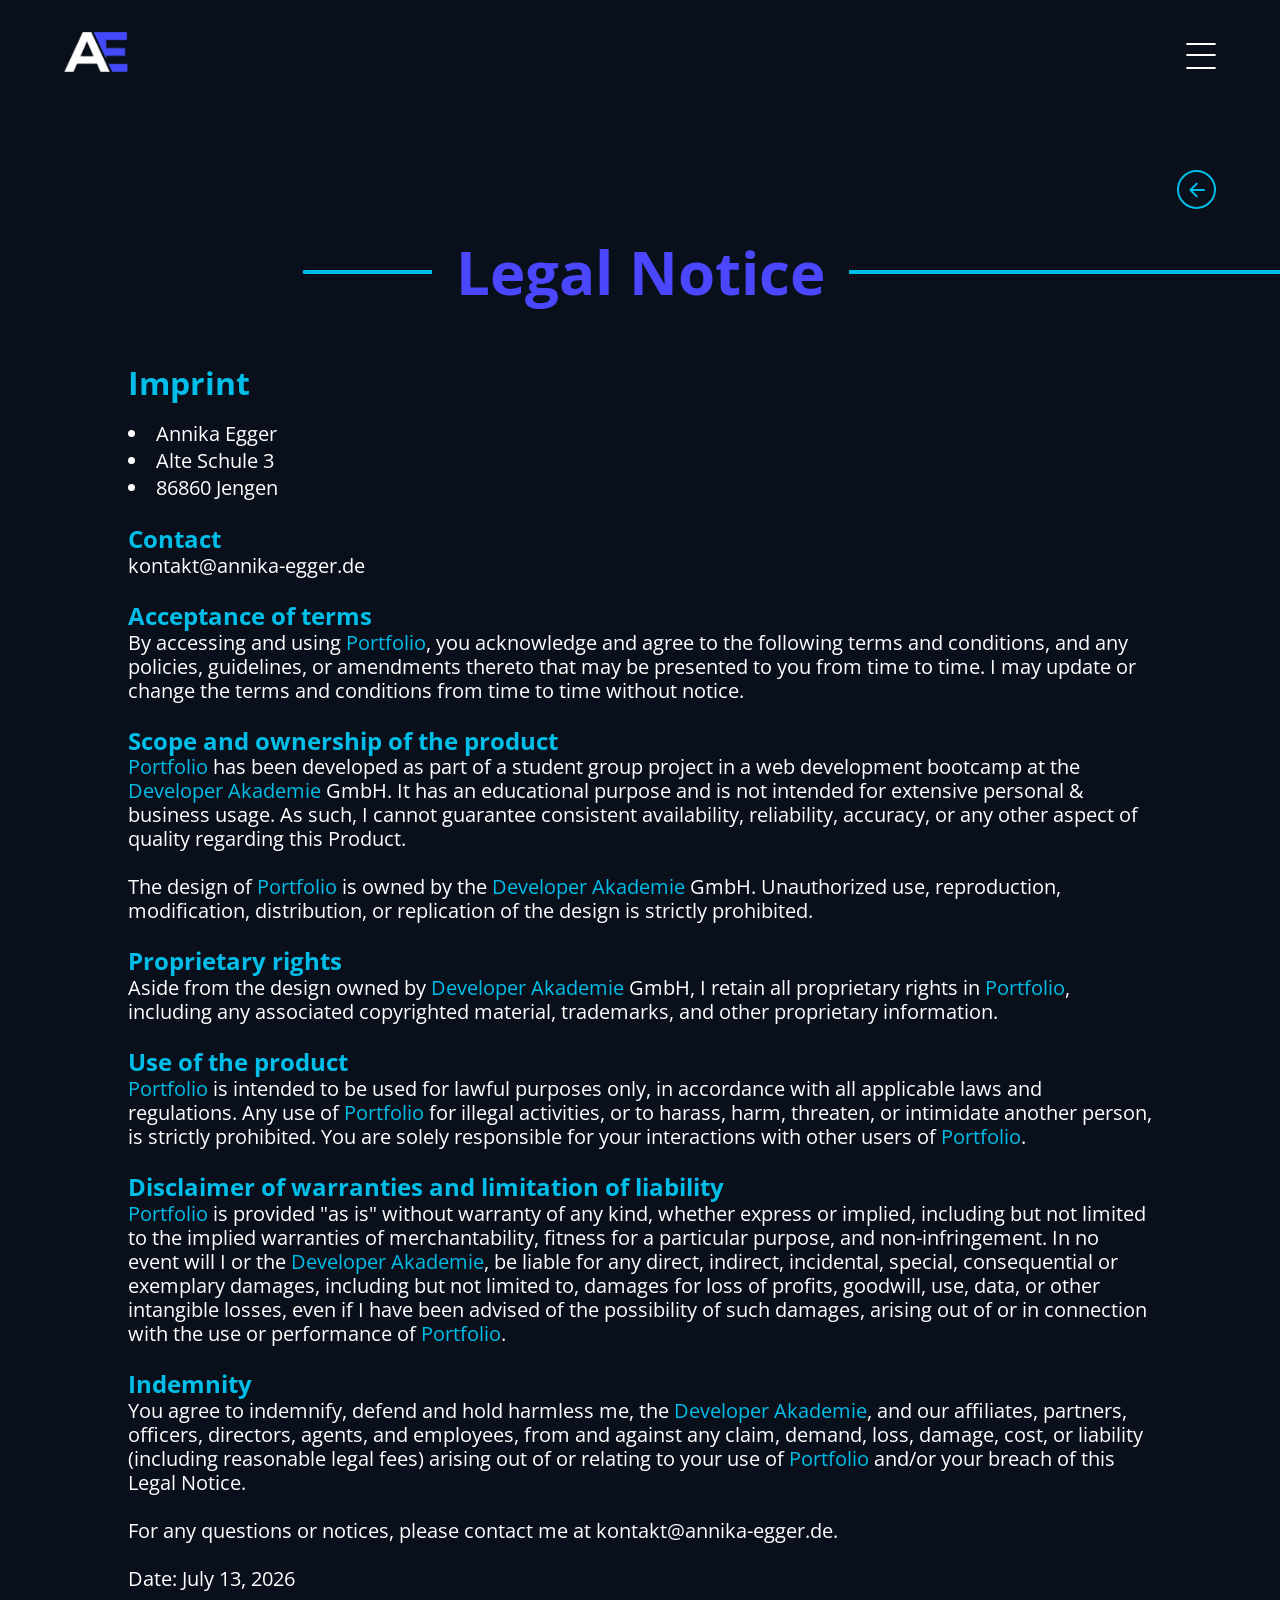
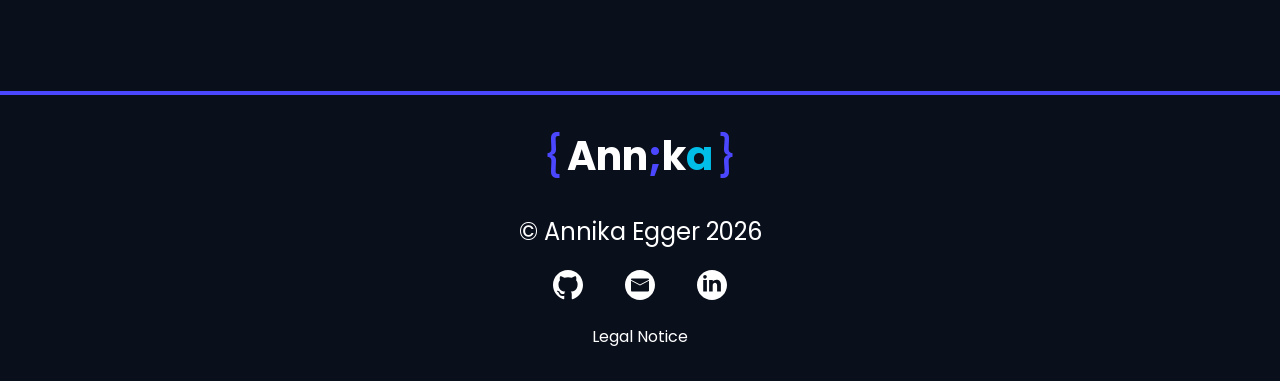
==== legal-notice.html @ fb2c2841 "style: adding more responsiveness to the her wave" ====
<!doctype html>
<html lang="en">
  <head>
    <meta charset="UTF-8" />
    <meta name="viewport" content="width=device-width, initial-scale=1.0" />
    <title>Annika Egger</title>

    <link
      rel="shortcut icon"
      href="./assets/img/logo-initials.png"
      type="image/x-icon"
    />

    <link rel="stylesheet" href="./styles/variables.css" />
    <link rel="stylesheet" href="./styles/standard.css" />
    <link rel="stylesheet" href="./styles/fonts.css" />
    <link rel="stylesheet" href="./styles/assets.css" />
    <link rel="stylesheet" href="./styles/legal.css" />

    <link rel="stylesheet" href="./style.css" />

    <script src="./scripts/legal-notice.js"></script>
    <script src="./script.js" defer></script>
  </head>
  <body onload="initLegalNotice()" class="body--legal">
    <header class="site-header">
      <div class="header-content">
        <a href="index.html" class="logo logo-name--header">
          <div class="logo-right">
            <img
              class="logo-initials"
              src="./assets/img/logo-initials.png"
              alt=""
            />
          </div>
        </a>

        <div class="header-controls">
          <nav class="header-nav">
            <ul>
              <li>
                <a
                  onclick="changeActiveHeaderLink(event)"
                  class="header-link"
                  data-section="header"
                  data-key="about"
                  href="index.html#about-me-section"
                  >About me</a
                >
              </li>
              <li>
                <a
                  onclick="changeActiveHeaderLink(event)"
                  class="header-link"
                  data-section="header"
                  data-key="skills"
                  href="index.html#my-skills-section"
                  >Skills</a
                >
              </li>
              <li>
                <a
                  onclick="changeActiveHeaderLink(event)"
                  class="header-link"
                  data-section="header"
                  data-key="portfolio"
                  href="index.html#portfolio-section"
                  >Portfolio</a
                >
              </li>
            </ul>
          </nav>

          <div class="language-switch">
            <button
              onclick="selectLanguage('german', 'legal-notice')"
              id="de-btn"
              class="btn btn-header btn-primary1--outline"
            >
              DE
            </button>
            <button
              onclick="selectLanguage('english', 'legal-notice')"
              id="en-btn"
              class="btn btn-header btn-primary1--outline"
            >
              EN
            </button>
          </div>
        </div>

        <div id="burger-menu-header" class="burger-menu-header">
          <input
            class="burger-menu-hidden-checkbox"
            type="checkbox"
            name=""
            id="burger-menu-hidden-checkbox"
          />
          <div class="burger-menu-line burger-menu-line-1"></div>
          <div class="burger-menu-line burger-menu-line-2"></div>
          <div class="burger-menu-line burger-menu-line-3"></div>
        </div>
      </div>

      <div class="mobile-menu-wrapper">
        <nav class="mobile-menu">
          <ul>
            <li>
              <a
                onclick="closeMobileMenu()"
                class="link-mobile-menu-active"
                href="index.html#about-me-section"
                data-section="burger_menu"
                data-key="about"
                >About me</a
              >
            </li>
            <li>
              <a
                onclick="closeMobileMenu()"
                href="index.html#my-skills-section"
                data-section="burger_menu"
                data-key="skills"
                >My skills</a
              >
            </li>
            <li>
              <a
                onclick="closeMobileMenu()"
                href="index.html#portfolio-section"
                data-section="burger_menu"
                data-key="portfolio"
                >Portfolio</a
              >
            </li>
            <li>
              <a
                onclick="closeMobileMenu()"
                href="index.html#contact-section"
                data-section="burger_menu"
                data-key="contact"
                >Contact</a
              >
            </li>
            <li>
              <div class="language-btns-mobile">
                <button
                  id="en-btn--menu"
                  class="language-btn-mobile"
                  onclick="selectLanguage('english', 'legal-notice')"
                >
                  EN
                </button>
                <span> / </span>
                <button
                  id="de-btn--menu"
                  class="language-btn-mobile"
                  onclick="selectLanguage('german', 'legal-notice')"
                >
                  DE
                </button>
              </div>
            </li>
          </ul>
        </nav>
      </div>
    </header>

    <main>
      <div class="top-wrapper">
        <a href="./index.html" class="go-back-btn">
          <svg
            width="39"
            height="39"
            viewBox="0 0 39 39"
            fill="none"
            xmlns="http://www.w3.org/2000/svg"
          >
            <rect
              x="1"
              y="38"
              width="37"
              height="37"
              rx="18.5"
              transform="rotate(-90 1 38)"
              stroke="rgba(0, 190, 232, 1)"
              stroke-width="2"
            />
            <path
              d="M15.828 21L20.485 25.657C20.8755 26.0475 20.8755 26.6806 20.485 27.071C20.0945 27.4615 19.4615 27.4615 19.071 27.071L12.7071 20.7072C12.3166 20.3166 12.3166 19.6835 12.7071 19.2929L19.071 12.929C19.4615 12.5386 20.0945 12.5386 20.485 12.929C20.8755 13.3195 20.8755 13.9526 20.485 14.343L15.828 19L27 19C27.5523 19 28 19.4478 28 20C28 20.5523 27.5523 21 27 21L15.828 21Z"
              fill="rgba(0, 190, 232, 1)"
            />
          </svg>
        </a>

        <div class="headline-wrapper--legal">
          <svg
            class="legal-line-left"
            width="100"
            height="4"
            viewBox="0 0 100 4"
            preserveAspectRatio="none"
          >
            <line
              x1="2"
              y1="2"
              x2="100"
              y2="2"
              stroke-linecap="round"
              vector-effect="non-scaling-stroke"
            />
          </svg>

          <h1 class="legal-h1" id="legal-notice-h1">Legal Notice</h1>

          <svg
            class="legal-line-right"
            height="4"
            viewBox="0 0 100 4"
            preserveAspectRatio="none"
          >
            <line
              x1="0"
              y1="2"
              x2="100"
              y2="2"
              stroke-linecap="round"
              vector-effect="non-scaling-stroke"
            />
          </svg>
        </div>
      </div>

      <div class="content-wrapper" id="content-wrapper-legal-notice">
        <!-- <article class="imprint-article">
          <h2 class="legal-h2">Imprint</h2>
          <ul>
            <li>Annika Egger</li>
            <li>Alte Schule 3</li>
            <li>86860 Jengen</li>
          </ul>
        </article>

        <article>
          <h3>Contact</h3>
          <p>kontakt@annika-egger.de</p>
        </article>

        <article>
          <h3>Acceptance of terms</h3>
          <p>
            By accessing and using
            <span class="color-highlight">Portfolio</span>, you acknowledge and
            agree to the following terms and conditions, and any policies,
            guidelines, or amendments thereto that may be presented to you from
            time to time. I may update or change the terms and conditions from
            time to time without notice.
          </p>
        </article>

        <article>
          <h3>Scope and ownership of the product</h3>
          <p>
            <span class="color-highlight">Portfolio</span> has been developed as
            part of a student group project in a web development bootcamp at the
            <span class="color-highlight">Developer Akademie</span> GmbH. It has
            an educational purpose and is not intended for extensive personal &
            business usage. As such, I cannot guarantee consistent availability,
            reliability, accuracy, or any other aspect of quality regarding this
            Product. <br /><br />
            The design of
            <span class="color-highlight">Portfolio</span> is owned by the
            <span class="color-highlight">Developer Akademie</span> GmbH.
            Unauthorized use, reproduction, modification, distribution, or
            replication of the design is strictly prohibited.
          </p>
        </article>

        <article>
          <h3>Proprietary rights</h3>
          <p>
            Aside from the design owned by
            <span class="color-highlight">Developer Akademie</span> GmbH, I
            retain all proprietary rights in
            <span class="color-highlight">Portfolio</span>, including any
            associated copyrighted material, trademarks, and other proprietary
            information.
          </p>
        </article>

        <article>
          <h3>Use of the product</h3>
          <p>
            <span class="color-highlight">Portfolio</span> is intended to be
            used for lawful purposes only, in accordance with all applicable
            laws and regulations. Any use of
            <span class="color-highlight">Portfolio</span> for illegal
            activities, or to harass, harm, threaten, or intimidate another
            person, is strictly prohibited. You are solely responsible for your
            interactions with other users of
            <span class="color-highlight">Portfolio</span>.
          </p>
        </article>

        <article>
          <h3>Disclaimer of warranties and limitation of liability</h3>
          <p>
            <span class="color-highlight">Portfolio</span> is provided "as is"
            without warranty of any kind, whether express or implied, including
            but not limited to the implied warranties of merchantability,
            fitness for a particular purpose, and non-infringement. In no event
            will I or the
            <span class="color-highlight">Developer Akademie</span>, be liable
            for any direct, indirect, incidental, special, consequential or
            exemplary damages, including but not limited to, damages for loss of
            profits, goodwill, use, data, or other intangible losses, even if I
            have been advised of the possibility of such damages, arising out of
            or in connection with the use or performance of
            <span class="color-highlight">Portfolio</span>.
          </p>
        </article>

        <article>
          <h3>Indemnity</h3>
          <p>
            You agree to indemnify, defend and hold harmless me, the
            <span class="color-highlight">Developer Akademie</span>, and our
            affiliates, partners, officers, directors, agents, and employees,
            from and against any claim, demand, loss, damage, cost, or liability
            (including reasonable legal fees) arising out of or relating to your
            use of <span class="color-highlight">Portfolio</span> and/or your
            breach of this Legal Notice. <br /><br />
            For any questions or notices, please contact me at
            <a href="mailto:kontakt@annika-egger.de">kontakt@annika-egger.de</a
            >. <br /><br />
            Date: July 13, 2026
          </p>
        </article> -->
      </div>
    </main>

    <footer class="site-footer">
      <a href="#" class="logo-name logo-name--footer">
        <span class="bracket letter-colored1">&#123;</span>
        <span class="letter">A</span><span class="letter">n</span
        ><span class="letter">n</span
        ><span class="letter letter-colored1">;</span
        ><span class="letter">k</span
        ><span class="letter letter-colored2">a</span>
        <span class="bracket letter-colored1">&#125;</span>
      </a>

      <p class="footer-copyright">© Annika Egger 2026</p>

      <div class="footer-social-btns">
        <a
          target="_blank"
          href="https://github.com/AnnikaEgger"
          class="social-btn"
        >
          <img src="./assets/icons/github.svg" alt="Github Logo" />
        </a>

        <a href="mailto:kontakt@annika-egger.de" class="social-btn">
          <img src="./assets/icons/mail.svg" alt="Email Logo" />
        </a>

        <a
          target="_blank"
          href="https://www.linkedin.com/in/annika-egger-705230406/"
          class="social-btn"
        >
          <img src="./assets/icons/linkedin.svg" alt="LinkedIn Logo" />
        </a>
      </div>

      <a
        class="legal-notice-footer"
        href="./legal-notice.html"
        data-section="footer"
        data-key="legal_notice"
        >Legal Notice</a
      >
    </footer>
  </body>
</html>
---- styles/variables.css ----
:root {
  --color-primary1: rgb(75, 71, 255);
  --color-primary2: rgba(0, 190, 232, 1);

  /* --color-bg-dark: rgb(9, 14, 23); */
  /* --color-bg-dark: rgba(8, 12, 22, 1); */
  --color-bg-dark: rgba(10, 15, 28, 1);
  /* --color-bg-dark: rgba(14, 20, 36, 1); */
  /* --color-bg-dark: black; */
  /* --color-bg-dark: rgba(20, 29, 47, 1); */
  /* --color-bg-dark: rgb(38, 38, 38); */
  /* --color-bg-dark: rgba(0, 0, 0, 0.5); */
  --color-bg-medium: rgba(26, 39, 67, 1);
  --color-bg-soft: rgba(39, 51, 75, 1);

  --color-text-primary: white;
  --color-invalid: rgba(230, 28, 64, 1);
  --color-valid: rgba(112, 230, 28, 1);
}

:root {
  --transition-press-default: 100ms ease-in;
  --transition-hover-default: 100ms ease-in-out;
  --transition-hover-long: 300ms ease-in-out;
  --transition-slide-in: transform 0.3s ease;

  --box-shadow-btn: 4px 4px 4px 0px rgba(0, 0, 0, 0.25);
}

:root {
  --padding-lr: 100px;
  --content-limitation-lr: max(calc(50dvw - 720px), var(--padding-lr));
  --margin-bottom-h2: 40px;
  --margin-bottom-section: 180px;

  --space-xs: 8px;
  --space-s: 16px;
  --space-m: 24px;
  --space-l: 32px;
  --space-xl: 48px;
  --space-xxl: 64px;
}

@media screen and (max-width: 1280px) {
  :root {
    --padding-lr: 64px;
    --margin-bottom-h2: 32px;
    --margin-bottom-section: 100px;

    --space-s: 8px;
    --space-m: 16px;
    --space-l: 24px;
    --space-xl: 32px;
    --space-xxl: 48px;
  }
}

@media screen and (max-width: 768px) {
  :root {
    --padding-lr: 24px;
    --margin-bottom-h2: 32px;
    --margin-bottom-section: 64px;

    --space-xl: 24px;
  }
}

@media screen and (max-width: 480px) {
  :root {
    --padding-lr: 16px;
    --margin-bottom-h2: 32px;
    --margin-bottom-section: 64px;

    --space-xl: 16px;
  }
}

@media screen and (max-width: 375px) {
  :root {
    --padding-lr: 8px;
  }
}
---- styles/standard.css ----
* {
  margin: 0;
  box-sizing: border-box;
  scroll-behavior: smooth;

  padding: 0;
  margin: 0;
}

a {
  text-decoration: none;
  color: inherit;
}

/* Position, Box-Modell, Typografie, Farbe, Rest */
---- styles/fonts.css ----
/* #region poppins */

/* poppins-100 - latin */
@font-face {
  font-display: swap; /* Check https://developer.mozilla.org/en-US/docs/Web/CSS/@font-face/font-display for other options. */
  font-family: "Poppins";
  font-style: normal;
  font-weight: 100;
  src: url("../assets/fonts/poppins-v24-latin-100.woff2") format("woff2"); /* Chrome 36+, Opera 23+, Firefox 39+, Safari 12+, iOS 10+ */
}
/* poppins-100italic - latin */
@font-face {
  font-display: swap; /* Check https://developer.mozilla.org/en-US/docs/Web/CSS/@font-face/font-display for other options. */
  font-family: "Poppins";
  font-style: italic;
  font-weight: 100;
  src: url("../assets/fonts/poppins-v24-latin-100italic.woff2") format("woff2"); /* Chrome 36+, Opera 23+, Firefox 39+, Safari 12+, iOS 10+ */
}
/* poppins-200 - latin */
@font-face {
  font-display: swap; /* Check https://developer.mozilla.org/en-US/docs/Web/CSS/@font-face/font-display for other options. */
  font-family: "Poppins";
  font-style: normal;
  font-weight: 200;
  src: url("../assets/fonts/poppins-v24-latin-200.woff2") format("woff2"); /* Chrome 36+, Opera 23+, Firefox 39+, Safari 12+, iOS 10+ */
}
/* poppins-200italic - latin */
@font-face {
  font-display: swap; /* Check https://developer.mozilla.org/en-US/docs/Web/CSS/@font-face/font-display for other options. */
  font-family: "Poppins";
  font-style: italic;
  font-weight: 200;
  src: url("../assets/fonts/poppins-v24-latin-200italic.woff2") format("woff2"); /* Chrome 36+, Opera 23+, Firefox 39+, Safari 12+, iOS 10+ */
}
/* poppins-300 - latin */
@font-face {
  font-display: swap; /* Check https://developer.mozilla.org/en-US/docs/Web/CSS/@font-face/font-display for other options. */
  font-family: "Poppins";
  font-style: normal;
  font-weight: 300;
  src: url("../assets/fonts/poppins-v24-latin-300.woff2") format("woff2"); /* Chrome 36+, Opera 23+, Firefox 39+, Safari 12+, iOS 10+ */
}
/* poppins-300italic - latin */
@font-face {
  font-display: swap; /* Check https://developer.mozilla.org/en-US/docs/Web/CSS/@font-face/font-display for other options. */
  font-family: "Poppins";
  font-style: italic;
  font-weight: 300;
  src: url("../assets/fonts/poppins-v24-latin-300italic.woff2") format("woff2"); /* Chrome 36+, Opera 23+, Firefox 39+, Safari 12+, iOS 10+ */
}
/* poppins-regular - latin */
@font-face {
  font-display: swap; /* Check https://developer.mozilla.org/en-US/docs/Web/CSS/@font-face/font-display for other options. */
  font-family: "Poppins";
  font-style: normal;
  font-weight: 400;
  src: url("../assets/fonts/poppins-v24-latin-regular.woff2") format("woff2"); /* Chrome 36+, Opera 23+, Firefox 39+, Safari 12+, iOS 10+ */
}
/* poppins-italic - latin */
@font-face {
  font-display: swap; /* Check https://developer.mozilla.org/en-US/docs/Web/CSS/@font-face/font-display for other options. */
  font-family: "Poppins";
  font-style: italic;
  font-weight: 400;
  src: url("../assets/fonts/poppins-v24-latin-italic.woff2") format("woff2"); /* Chrome 36+, Opera 23+, Firefox 39+, Safari 12+, iOS 10+ */
}
/* poppins-500 - latin */
@font-face {
  font-display: swap; /* Check https://developer.mozilla.org/en-US/docs/Web/CSS/@font-face/font-display for other options. */
  font-family: "Poppins";
  font-style: normal;
  font-weight: 500;
  src: url("../assets/fonts/poppins-v24-latin-500.woff2") format("woff2"); /* Chrome 36+, Opera 23+, Firefox 39+, Safari 12+, iOS 10+ */
}
/* poppins-500italic - latin */
@font-face {
  font-display: swap; /* Check https://developer.mozilla.org/en-US/docs/Web/CSS/@font-face/font-display for other options. */
  font-family: "Poppins";
  font-style: italic;
  font-weight: 500;
  src: url("../assets/fonts/poppins-v24-latin-500italic.woff2") format("woff2"); /* Chrome 36+, Opera 23+, Firefox 39+, Safari 12+, iOS 10+ */
}
/* poppins-600 - latin */
@font-face {
  font-display: swap; /* Check https://developer.mozilla.org/en-US/docs/Web/CSS/@font-face/font-display for other options. */
  font-family: "Poppins";
  font-style: normal;
  font-weight: 600;
  src: url("../assets/fonts/poppins-v24-latin-600.woff2") format("woff2"); /* Chrome 36+, Opera 23+, Firefox 39+, Safari 12+, iOS 10+ */
}
/* poppins-600italic - latin */
@font-face {
  font-display: swap; /* Check https://developer.mozilla.org/en-US/docs/Web/CSS/@font-face/font-display for other options. */
  font-family: "Poppins";
  font-style: italic;
  font-weight: 600;
  src: url("../assets/fonts/poppins-v24-latin-600italic.woff2") format("woff2"); /* Chrome 36+, Opera 23+, Firefox 39+, Safari 12+, iOS 10+ */
}
/* poppins-700 - latin */
@font-face {
  font-display: swap; /* Check https://developer.mozilla.org/en-US/docs/Web/CSS/@font-face/font-display for other options. */
  font-family: "Poppins";
  font-style: normal;
  font-weight: 700;
  src: url("../assets/fonts/poppins-v24-latin-700.woff2") format("woff2"); /* Chrome 36+, Opera 23+, Firefox 39+, Safari 12+, iOS 10+ */
}
/* poppins-700italic - latin */
@font-face {
  font-display: swap; /* Check https://developer.mozilla.org/en-US/docs/Web/CSS/@font-face/font-display for other options. */
  font-family: "Poppins";
  font-style: italic;
  font-weight: 700;
  src: url("../assets/fonts/poppins-v24-latin-700italic.woff2") format("woff2"); /* Chrome 36+, Opera 23+, Firefox 39+, Safari 12+, iOS 10+ */
}
/* poppins-800 - latin */
@font-face {
  font-display: swap; /* Check https://developer.mozilla.org/en-US/docs/Web/CSS/@font-face/font-display for other options. */
  font-family: "Poppins";
  font-style: normal;
  font-weight: 800;
  src: url("../assets/fonts/poppins-v24-latin-800.woff2") format("woff2"); /* Chrome 36+, Opera 23+, Firefox 39+, Safari 12+, iOS 10+ */
}
/* poppins-800italic - latin */
@font-face {
  font-display: swap; /* Check https://developer.mozilla.org/en-US/docs/Web/CSS/@font-face/font-display for other options. */
  font-family: "Poppins";
  font-style: italic;
  font-weight: 800;
  src: url("../assets/fonts/poppins-v24-latin-800italic.woff2") format("woff2"); /* Chrome 36+, Opera 23+, Firefox 39+, Safari 12+, iOS 10+ */
}
/* poppins-900 - latin */
@font-face {
  font-display: swap; /* Check https://developer.mozilla.org/en-US/docs/Web/CSS/@font-face/font-display for other options. */
  font-family: "Poppins";
  font-style: normal;
  font-weight: 900;
  src: url("../assets/fonts/poppins-v24-latin-900.woff2") format("woff2"); /* Chrome 36+, Opera 23+, Firefox 39+, Safari 12+, iOS 10+ */
}
/* poppins-900italic - latin */
@font-face {
  font-display: swap; /* Check https://developer.mozilla.org/en-US/docs/Web/CSS/@font-face/font-display for other options. */
  font-family: "Poppins";
  font-style: italic;
  font-weight: 900;
  src: url("../assets/fonts/poppins-v24-latin-900italic.woff2") format("woff2"); /* Chrome 36+, Opera 23+, Firefox 39+, Safari 12+, iOS 10+ */
}

/* #endregion */

/* #region open sans */
/* open-sans-300 - latin */
@font-face {
  font-display: swap; /* Check https://developer.mozilla.org/en-US/docs/Web/CSS/@font-face/font-display for other options. */
  font-family: "Open Sans";
  font-style: normal;
  font-weight: 300;
  src: url("../assets/fonts/open-sans-v44-latin-300.woff2") format("woff2"); /* Chrome 36+, Opera 23+, Firefox 39+, Safari 12+, iOS 10+ */
}
/* open-sans-300italic - latin */
@font-face {
  font-display: swap; /* Check https://developer.mozilla.org/en-US/docs/Web/CSS/@font-face/font-display for other options. */
  font-family: "Open Sans";
  font-style: italic;
  font-weight: 300;
  src: url("../assets/fonts/open-sans-v44-latin-300italic.woff2")
    format("woff2"); /* Chrome 36+, Opera 23+, Firefox 39+, Safari 12+, iOS 10+ */
}
/* open-sans-regular - latin */
@font-face {
  font-display: swap; /* Check https://developer.mozilla.org/en-US/docs/Web/CSS/@font-face/font-display for other options. */
  font-family: "Open Sans";
  font-style: normal;
  font-weight: 400;
  src: url("../assets/fonts/open-sans-v44-latin-regular.woff2") format("woff2"); /* Chrome 36+, Opera 23+, Firefox 39+, Safari 12+, iOS 10+ */
}
/* open-sans-italic - latin */
@font-face {
  font-display: swap; /* Check https://developer.mozilla.org/en-US/docs/Web/CSS/@font-face/font-display for other options. */
  font-family: "Open Sans";
  font-style: italic;
  font-weight: 400;
  src: url("../assets/fonts/open-sans-v44-latin-italic.woff2") format("woff2"); /* Chrome 36+, Opera 23+, Firefox 39+, Safari 12+, iOS 10+ */
}
/* open-sans-500 - latin */
@font-face {
  font-display: swap; /* Check https://developer.mozilla.org/en-US/docs/Web/CSS/@font-face/font-display for other options. */
  font-family: "Open Sans";
  font-style: normal;
  font-weight: 500;
  src: url("../assets/fonts/open-sans-v44-latin-500.woff2") format("woff2"); /* Chrome 36+, Opera 23+, Firefox 39+, Safari 12+, iOS 10+ */
}
/* open-sans-500italic - latin */
@font-face {
  font-display: swap; /* Check https://developer.mozilla.org/en-US/docs/Web/CSS/@font-face/font-display for other options. */
  font-family: "Open Sans";
  font-style: italic;
  font-weight: 500;
  src: url("../assets/fonts/open-sans-v44-latin-500italic.woff2")
    format("woff2"); /* Chrome 36+, Opera 23+, Firefox 39+, Safari 12+, iOS 10+ */
}
/* open-sans-600 - latin */
@font-face {
  font-display: swap; /* Check https://developer.mozilla.org/en-US/docs/Web/CSS/@font-face/font-display for other options. */
  font-family: "Open Sans";
  font-style: normal;
  font-weight: 600;
  src: url("../assets/fonts/open-sans-v44-latin-600.woff2") format("woff2"); /* Chrome 36+, Opera 23+, Firefox 39+, Safari 12+, iOS 10+ */
}
/* open-sans-600italic - latin */
@font-face {
  font-display: swap; /* Check https://developer.mozilla.org/en-US/docs/Web/CSS/@font-face/font-display for other options. */
  font-family: "Open Sans";
  font-style: italic;
  font-weight: 600;
  src: url("../assets/fonts/open-sans-v44-latin-600italic.woff2")
    format("woff2"); /* Chrome 36+, Opera 23+, Firefox 39+, Safari 12+, iOS 10+ */
}
/* open-sans-700 - latin */
@font-face {
  font-display: swap; /* Check https://developer.mozilla.org/en-US/docs/Web/CSS/@font-face/font-display for other options. */
  font-family: "Open Sans";
  font-style: normal;
  font-weight: 700;
  src: url("../assets/fonts/open-sans-v44-latin-700.woff2") format("woff2"); /* Chrome 36+, Opera 23+, Firefox 39+, Safari 12+, iOS 10+ */
}
/* open-sans-700italic - latin */
@font-face {
  font-display: swap; /* Check https://developer.mozilla.org/en-US/docs/Web/CSS/@font-face/font-display for other options. */
  font-family: "Open Sans";
  font-style: italic;
  font-weight: 700;
  src: url("../assets/fonts/open-sans-v44-latin-700italic.woff2")
    format("woff2"); /* Chrome 36+, Opera 23+, Firefox 39+, Safari 12+, iOS 10+ */
}
/* open-sans-800 - latin */
@font-face {
  font-display: swap; /* Check https://developer.mozilla.org/en-US/docs/Web/CSS/@font-face/font-display for other options. */
  font-family: "Open Sans";
  font-style: normal;
  font-weight: 800;
  src: url("../assets/fonts/open-sans-v44-latin-800.woff2") format("woff2"); /* Chrome 36+, Opera 23+, Firefox 39+, Safari 12+, iOS 10+ */
}
/* open-sans-800italic - latin */
@font-face {
  font-display: swap; /* Check https://developer.mozilla.org/en-US/docs/Web/CSS/@font-face/font-display for other options. */
  font-family: "Open Sans";
  font-style: italic;
  font-weight: 800;
  src: url("../assets/fonts/open-sans-v44-latin-800italic.woff2")
    format("woff2"); /* Chrome 36+, Opera 23+, Firefox 39+, Safari 12+, iOS 10+ */
}

/* #endregion */
---- styles/assets.css ----
/* #region buttons */

button {
  transition: var(--transition-hover-default);
}

.btn {
  border-radius: 10px;
}

button:hover {
  transition: var(--transition-hover-default);
}

.btn-main {
  padding: 15px 30px;
  font-size: 24px;
}

.btn-primary1--filled {
  color: var(--color-text-primary);
  background-color: var(--color-primary1);
}

.btn-main.btn-primary1--filled {
  box-shadow: var(--box-shadow-btn);
  margin: 5px 10px;
}

.btn-main.btn-primary1--filled:not(:disabled):hover {
  background-color: var(--color-primary2);

  padding: 20px 40px 20px 40px;
  margin: 0;
}

.btn-main.btn-primary1--filled:not(:disabled):active {
  background-color: white;
  color: black;
  padding: 15px 30px;
  margin: 5px 10px;
}

.btn-primary1--outline {
  color: var(--color-text-primary);
  border: 1px solid var(--color-primary1);
}

.btn-main.btn-primary1--outline:hover {
  background-color: var(--color-primary1);
}

.btn-main.btn-primary1--outline:active {
  background-color: white;
  color: var(--color-primary2);
}

.btn-primary2--filled {
  color: var(--color-text-primary);
  background-color: var(--color-primary2);
}

.btn-main.btn-primary2--filled:hover {
  background-color: var(--color-primary1);
}

.btn-header {
  height: 32px;
  width: 38px;
  text-align: center;
  /* padding: 5px 8px; */
  font-size: 18px;
  line-height: 1;
  transition: background-color var(--transition-hover-default);
}

.btn-header.btn-primary1--filled {
  font-weight: 700;
}

.btn-header.btn-primary1--outline:hover {
  border-color: var(--color-primary2);
  background-color: var(--color-primary2);
}

.btn-header.btn-primary1--outline:active {
  background-color: white;
  border-color: white;
  color: var(--color-primary2);
}

.social-btn {
  display: flex;
}

.social-btn:hover {
  transform: scale(1.33);
}

/* #endregion */

a {
  transition: var(--transition-hover-default);
}

a:hover {
  transition: var(--transition-hover-default);
}

/* #region custom checkbox */

.checkbox-container {
  display: flex;
  align-items: center;
  justify-content: center;
  width: 24px;
  height: 24px;
  background-image: url(../assets/icons/check_box_outline_blank.svg);
  background-repeat: no-repeat;
  background-position: center;
  border-radius: 50%;
}

.checkbox-container:hover {
  background-color: rgba(24, 55, 113, 1);
}
/* .checkbox-container input[type="checkbox"]:focus-visible {
  outline: 2px solid black;
} */

.checkbox-container:has(input[type="checkbox"]:checked) {
  background: url(../assets/icons/check_box.svg) no-repeat center;
}

.checkbox-container:hover:has(input[type="checkbox"]:checked) {
  background: rgba(24, 55, 113, 1) url(../assets/icons/check_box.svg) no-repeat
    center;
}

.checkbox {
  appearance: none;
  width: 24px;
  height: 24px;
}

/* input[type="checkbox"] {
  appearance: none;
  width: 24px;
  height: 24px;
  outline: none;
  border: none;
} */

/* #endregion */

@media screen and (max-width: 1280px) {
  .btn-main.btn-primary1--filled {
    font-size: 16px;
  }
}

@media screen and (max-width: 768px) {
}

@media screen and (max-width: 480px) {
  .btn-main {
    font-size: 20px;
    padding: 8px 16px;
  }
}
---- styles/legal.css ----
header,
footer {
  font-family: "Poppins", sans-serif;
}

main {
  font-family: "Open Sans", sans-serif;
  display: flex;
  flex-direction: column;
  margin-bottom: 100px;
  font-size: 20px;
}

.top-wrapper {
  display: flex;
  flex-direction: column;
  gap: 16px;
  margin: 60px 0 48px 0;
}

.go-back-btn {
  display: none;
  align-self: flex-end;
  margin-right: var(--content-limitation-lr);
  transition: var(--transition-hover-default);
}

.go-back-btn:hover svg path {
  fill: var(--color-primary1);
  transition: var(--transition-hover-default);
}

.go-back-btn:hover svg rect {
  stroke: var(--color-primary1);
  transition: var(--transition-hover-default);
}

.headline-wrapper--legal {
  display: grid;
  grid-template-columns: 1fr auto 1fr;
  align-items: center;
  gap: 24px;
}

.legal-line-left {
  width: 130px;
  justify-self: end;
}

.legal-line-right {
  width: 100%;
}

.content-wrapper {
  align-self: center;
  display: flex;
  flex-direction: column;
  /* max-width: 968px; */
  gap: 24px;
  padding: 0 var(--content-limitation-lr);
}

.legal-h1 {
  color: var(--color-primary1);
  font-size: 60px;
  font-weight: 700;
}

.legal-h2,
h3 {
  font-weight: 700;
  color: var(--color-primary2);
}

.legal-h2 {
  font-size: 32px;
}

h3 {
  font-size: 24px;
  line-height: 1.2;
}

.imprint-article {
  display: flex;
  flex-direction: column;
  gap: 16px;
}

.imprint-article ul {
  list-style-position: inside;
}

.color-highlight {
  color: var(--color-primary2);
}

@media screen and (max-width: 1280px) {
  .go-back-btn {
    display: unset;
  }
}

@media screen and (max-width: 768px) {
  main {
    font-size: 16px;
    margin-bottom: 32px;
  }

  .legal-h1 {
    font-size: 42px;
  }

  .legal-h2 {
    font-size: 24px;
  }

  h3 {
    font-size: 20px;
  }

  .legal-line-left {
    display: none;
  }

  .top-wrapper {
    margin: 16px 0 32px 0;
  }

  .headline-wrapper--legal {
    grid-template-columns: auto 1fr;
    padding-left: var(--content-limitation-lr);
    gap: 14px;
  }

  .content-wrapper {
    width: 100%;
  }
}
---- style.css ----
/* #region general */

body {
  background-color: var(--color-bg-dark);
  color: var(--color-text-primary);
}

.body--index {
  font-family: "Poppins", sans-serif;
}

body p {
  line-height: 1.2;
}

main {
  display: flex;
  flex-direction: column;
  overflow: clip;
}

main svg line {
  stroke: var(--color-primary2);
  stroke-width: 4px;
}

section {
  position: relative;
  scroll-margin-top: 150px;
  /* overflow-x: hidden; */
}

button {
  background: none;
  border: none;
  padding: 0;
  margin: 0;
  cursor: pointer;
  -webkit-appearance: none;
  appearance: none;
  outline: inherit;
}

button,
input,
textarea {
  font: inherit;
}

button:focus-visible {
  outline: 2px solid black;
  outline-offset: 2px;
}

.social-btn img {
  width: 30px;
}

.index-h1,
.index-h2 {
  font-size: 90px;
  font-weight: 700;
}

.index-h2 {
  line-height: 1;
}

.about-me-section .index-h2,
.my-skills-section .index-h2 {
  margin-bottom: var(--margin-bottom-h2);
}

.headline-wrapper {
  margin-bottom: var(--margin-bottom-h2);
}

.about-me-section,
.my-skills-section,
.portfolio-section,
.project-section {
  margin-bottom: var(--margin-bottom-section);
}

.line-wrapper {
  overflow-x: hidden;
  line-height: 0;
}

.svg-wrapper {
  overflow-x: hidden;
}

.bg-shadow {
  position: absolute;
  z-index: -1;
  animation: moveGradient 15s infinite alternate ease-in-out;
}

@keyframes moveGradient {
  from {
    transform: translate(-5%, -5%) scale(1);
    opacity: 1;
  }
  to {
    transform: translate(5%, 5%) scale(1.1);
    opacity: 0.8;
  }
}

input[type="checkbox"] {
  cursor: pointer;
}

@keyframes fade-in-out {
  0% {
    opacity: 0;
    transform: translateX(-100px);
  }
  20% {
    opacity: 1;
    transform: translateX(0);
  }

  80% {
    opacity: 1;
    transform: translateX(0);
  }

  100% {
    opacity: 0;
    transform: translateX(100px);
  }
}

/* #endregion */

/* #region general responsive */

@media screen and (max-width: 1500px) {
  .index-h1 {
    font-size: 74px;
  }
}

@media screen and (max-width: 1280px) {
  .index-h1,
  .index-h2 {
    font-size: 46px;
  }

  main > section {
    align-self: center;
  }

  section {
    scroll-margin-top: 120px;
  }
}

@media screen and (max-width: 768px) {
}

@media screen and (max-width: 480px) {
  section {
    scroll-margin-top: 80px;
  }
}

@media screen and (max-width: 375px) {
  .index-h1,
  .index-h2 {
    font-size: 36px;
  }
}

/* #endregion */

/* #region header */

:root {
  --header-height: 110px;
}

.site-header {
  position: sticky;
  top: 0;
  z-index: 999;
  display: flex;
  justify-content: space-between;
  align-items: center;

  padding: 0 var(--content-limitation-lr);

  width: 100%;

  height: var(--header-height);
  background-color: var(--color-bg-dark);
}

.header-content {
  display: flex;
  justify-content: space-between;
  align-items: center;
  width: 100%;

  z-index: 999;
}

.logo-initials {
  height: 40px;
}

.logo {
  display: flex;
  gap: 8px;
}

.logo-name--header .letter,
.logo-name--header .bracket {
  font-size: 36px;
}

.letter {
  font-weight: 700;
}

.bracket {
  font-weight: 500;
}

.letter-colored1 {
  color: var(--color-primary1);
}

.letter-colored2 {
  color: var(--color-primary2);
}

.header-controls {
  display: flex;
  gap: 100px;
}

.header-nav ul {
  display: flex;
  gap: 30px;
  list-style: none;
}

.header-nav {
  font-size: 24px;
}

.header-active {
  position: relative;
  color: var(--color-primary1);
}

.header-active::after {
  content: "";
  position: absolute;
  left: 0;
  bottom: -5px;
  width: 56px;
  height: 3px;
  border-top-right-radius: 3px;
  border-bottom-right-radius: 3px;
  background-color: var(--color-primary2);
}

.header-nav a:hover {
  color: var(--color-primary1);
}

.language-switch {
  display: flex;
  gap: 18px;
}

.active-language {
  cursor: default;
}

.burger-menu-header {
  display: none;
  flex-direction: column;
  align-items: center;
  justify-content: center;

  position: relative;
  /* gap: 12px; */
  height: 25px;
  width: 30px;
}

.mobile-menu-wrapper {
  position: fixed;
  top: 0;
  left: 0;
  display: flex;
  align-items: center;
  justify-content: center;
  width: 100dvw;
  height: 100dvh;
  background-color: rgba(20, 29, 47, 0.8);
  z-index: 998;
  text-align: center;
  transform: translateX(100dvw);

  transition: var(--transition-slide-in);
}

.mobile-menu ul {
  list-style: none;
  display: flex;
  flex-direction: column;
  gap: 32px;
  font-size: 24px;
}

.language-btn-mobile {
  color: white;
}

.language-btn-mobile-active {
  color: var(--color-primary1);
  font-weight: 600;
}

.link-mobile-menu {
  position: relative;
}

.link-mobile-menu-active {
  color: var(--color-primary1);
}

.link-mobile-menu-active::after {
  content: "";
  position: absolute;
  left: 0;
  bottom: -5px;
  width: 56px;
  height: 3px;
  border-top-right-radius: 3px;
  border-bottom-right-radius: 3px;
  background-color: var(--color-primary2);
}

.burger-menu-hidden-checkbox {
  z-index: 10;
  appearance: none;
  background-color: transparent;
  width: 30px;
  height: 50px;
}

.burger-menu-line {
  position: absolute;
  width: 30px;
  border: 1px solid white;
  border-radius: 2px;
  background-color: white;
  transform-origin: center;

  animation-duration: 500ms;
  animation-timing-function: ease-in-out;
  animation-fill-mode: forwards;
}

.burger-menu-line1 {
  top: 0px;
}

.burger-menu-line2 {
  top: 12px;
}

.burger-menu-line3 {
  top: 24px;
}

.site-header:has(.burger-menu-hidden-checkbox:checked) .mobile-menu-wrapper {
  transform: translateX(0);
  transition: var(--transition-slide-in);
}

body:has(.burger-menu-hidden-checkbox:checked) {
  overflow: hidden;
}

.burger-menu-hidden-checkbox:checked ~ .burger-menu-line-1 {
  animation-name: animateLine1-open;
}
.burger-menu-hidden-checkbox:not(:checked) ~ .burger-menu-line-1 {
  animation-name: animateLine1-close;
}

.burger-menu-hidden-checkbox:checked ~ .burger-menu-line-2 {
  animation-name: animateLine2-open;
}
.burger-menu-hidden-checkbox:not(:checked) ~ .burger-menu-line-2 {
  animation-name: animateLine2-close;
}

.burger-menu-hidden-checkbox:checked ~ .burger-menu-line-3 {
  animation-name: animateLine3-open;
}
.burger-menu-hidden-checkbox:not(:checked) ~ .burger-menu-line-3 {
  animation-name: animateLine3-close;
}

@keyframes animateLine1-open {
  0% {
    top: 0;
    rotate: 0deg;
  }
  25% {
    top: 0;
    rotate: 0deg;
  }
  50% {
    top: 12px;
    rotate: -51deg;
  }
  100% {
    top: 12px;
    rotate: -46.5deg;
  }
}

@keyframes animateLine1-close {
  0% {
    top: 12px;
    rotate: -46.5deg;
  }
  50% {
    top: 12px;
    rotate: -51deg;
  }
  75% {
    top: 0;
    rotate: 0deg;
  }
  100% {
    top: 0;
    rotate: 0deg;
  }
}

@keyframes animateLine2-open {
  0% {
    width: 30px;
  }
  25% {
    width: 10px;
  }
  50% {
    width: 5px;
  }
  100% {
    width: 0px;
  }
}

@keyframes animateLine2-close {
  0% {
    width: 0px;
  }
  50% {
    width: 5px;
  }
  75% {
    width: 10px;
  }
  100% {
    width: 30px;
  }
}

@keyframes animateLine3-open {
  0% {
    top: 24px;
    rotate: 0deg;
  }
  25% {
    top: 24px;
    rotate: 0deg;
  }
  50% {
    top: 12px;
    rotate: 51deg;
  }
  100% {
    top: 12px;
    rotate: 46.5deg;
  }
}

@keyframes animateLine3-close {
  0% {
    top: 12px;
    rotate: 46.5deg;
  }
  50% {
    top: 12px;
    rotate: 51deg;
  }
  75% {
    top: 24px;
    rotate: 0deg;
  }
  100% {
    top: 24px;
    rotate: 0deg;
  }
}

/* #endregion */

/* #region header responsive */
@media screen and (max-width: 1280px) {
  .header-controls {
    display: none;
  }

  .burger-menu-header {
    display: flex;
  }
}

@media screen and (max-width: 768px) {
}

@media screen and (max-width: 480px) {
  :root {
    --header-height: 64px;
  }
}

/* #endregion */

/* #region footer */

.site-footer {
  display: grid;
  grid-template-columns: repeat(3, 1fr);
  align-content: center;
  padding: 120px var(--content-limitation-lr) 80px var(--content-limitation-lr);
  height: 290px;

  border-top: 4px solid var(--color-primary1);
}

.footer-social-btns {
  justify-self: flex-end;
  display: flex;
  gap: 42px;
}

.footer-copyright {
  justify-self: center;
  align-self: center;
  font-size: 24px;
}

.logo-name--footer {
  position: relative;
}

.legal-notice-footer {
  position: relative;
  top: 0;
}

.legal-notice-footer::after {
  content: "";
  position: absolute;
  left: 0;
  bottom: -2.5px;
  width: 56px;
  height: 2px;
  border-top-right-radius: 3px;
  border-bottom-right-radius: 3px;
  background-color: var(--color-primary2);
  opacity: 0;
  transition: opacity var(--transition-hover-default);
}

.legal-notice-footer:hover::after {
  opacity: 1;
  transition: opacity var(--transition-hover-default);
}

.logo-name--footer .letter,
.logo-name--footer .bracket {
  font-size: 40px;
}
/* #endregion */

/* #region footer responsive */
@media screen and (max-width: 1280px) {
  .site-footer {
    display: flex;
    flex-direction: column;
    align-items: center;
    justify-content: center;
    padding: 0 0;
  }

  .logo-name--footer {
    margin-bottom: 32px;
  }

  .footer-copyright {
    margin-bottom: 24px;
  }

  .footer-social-btns {
    margin-bottom: 24px;
  }
}

@media screen and (max-width: 768px) {
}

@media screen and (max-width: 480px) {
}

/* #endregion */
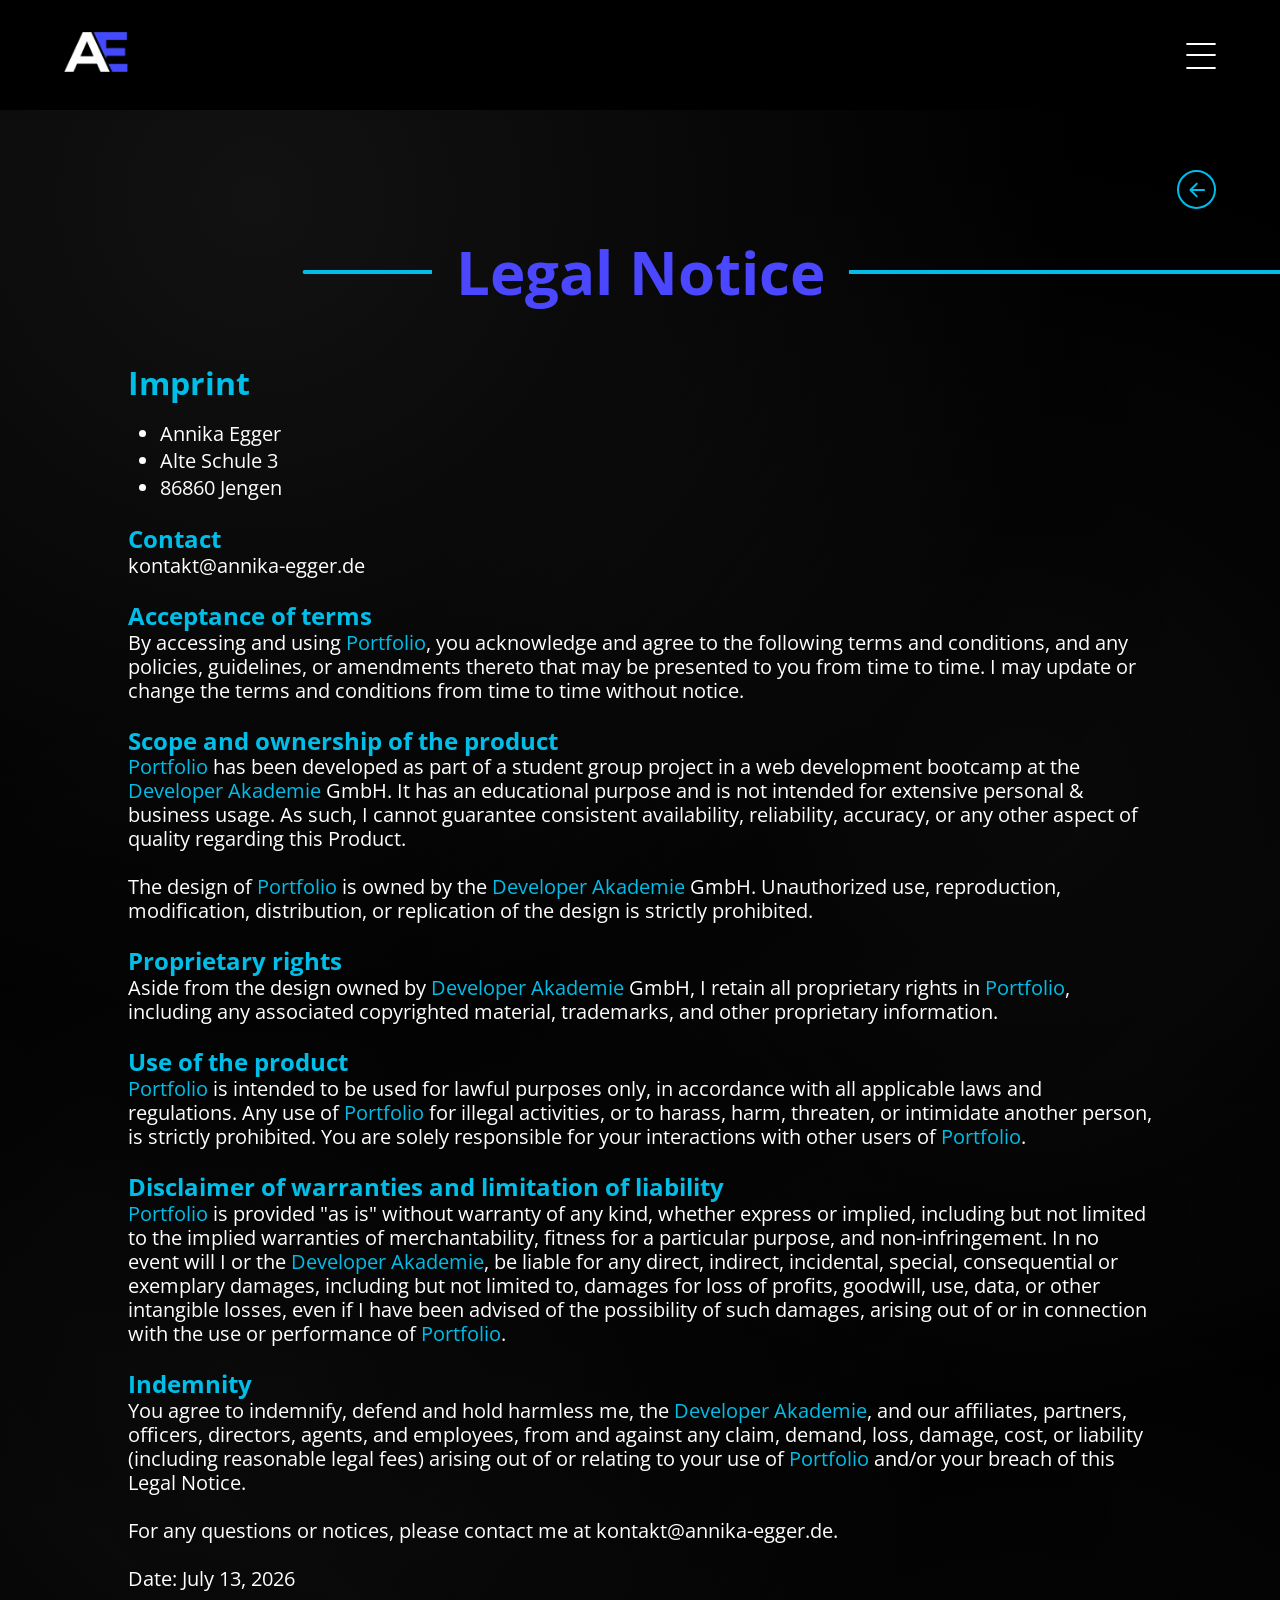
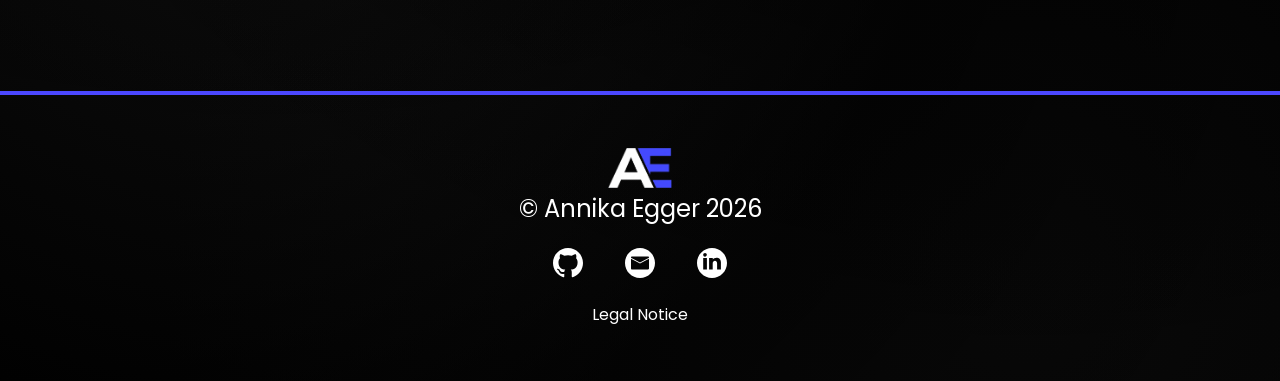
==== commit fa62aef1: "refactor: refactoring all javascript files, ensuring every function isnt longer than 14 lines, writi" ====
--- a/legal-notice.html
+++ b/legal-notice.html
@@ -19,6 +19,7 @@
 
     <link rel="stylesheet" href="./style.css" />
 
+    <script src="./scripts/data.js"></script>
     <script src="./scripts/legal-notice.js"></script>
     <script src="./script.js" defer></script>
   </head>
@@ -340,14 +341,14 @@
     </main>
 
     <footer class="site-footer">
-      <a href="#" class="logo-name logo-name--footer">
-        <span class="bracket letter-colored1">&#123;</span>
-        <span class="letter">A</span><span class="letter">n</span
-        ><span class="letter">n</span
-        ><span class="letter letter-colored1">;</span
-        ><span class="letter">k</span
-        ><span class="letter letter-colored2">a</span>
-        <span class="bracket letter-colored1">&#125;</span>
+      <a href="index.html" class="logo logo-name--header">
+        <div class="logo-right">
+          <img
+            class="logo-initials"
+            src="./assets/img/logo-initials.png"
+            alt=""
+          />
+        </div>
       </a>
 
       <p class="footer-copyright">© Annika Egger 2026</p>
--- a/styles/variables.css
+++ b/styles/variables.css
@@ -4,10 +4,13 @@
 
   /* --color-bg-dark: rgb(9, 14, 23); */
   /* --color-bg-dark: rgba(8, 12, 22, 1); */
-  --color-bg-dark: rgba(10, 15, 28, 1);
+  /* --color-bg-dark: rgba(10, 15, 28, 1); */
+  --color-bg-dark: rgb(16, 24, 32);
+  --color-bg-dark: rgb(1, 2, 6);
+  --color-bg-dark: black;
+  /* --color-bg-dark: rgb(5, 8, 20); */
   /* --color-bg-dark: rgba(14, 20, 36, 1); */
-  /* --color-bg-dark: black; */
-  /* --color-bg-dark: rgba(20, 29, 47, 1); */
+  /* --color-bg-dark: black; */ /* --color-bg-dark: rgba(20, 29, 47, 1); */
   /* --color-bg-dark: rgb(38, 38, 38); */
   /* --color-bg-dark: rgba(0, 0, 0, 0.5); */
   --color-bg-medium: rgba(26, 39, 67, 1);
--- a/styles/legal.css
+++ b/styles/legal.css
@@ -64,6 +64,15 @@
   color: var(--color-primary1);
   font-size: 60px;
   font-weight: 700;
+  /* hyphens: auto;
+  -webkit-hyphens: auto;
+  overflow-wrap: break-word; */
+  /* word-break: break-all; */
+}
+
+#content-wrapper-privacy-policy ul {
+  padding-left: 24px;
+  margin: 0;
 }
 
 .legal-h2,
@@ -88,7 +97,7 @@
 }
 
 .imprint-article ul {
-  list-style-position: inside;
+  padding-left: 32px;
 }
 
 .color-highlight {
--- a/style.css
+++ b/style.css
@@ -1,8 +1,41 @@
 /* #region general */
 
 body {
-  background-color: var(--color-bg-dark);
+  /* background-color: rgba(255, 255, 255, 0.07); */
   color: var(--color-text-primary);
+}
+
+body {
+  background-color: #000000;
+  background-image:
+    radial-gradient(
+      circle at 20% 10%,
+      rgba(255, 255, 255, 0.07) 0%,
+      rgba(0, 0, 0, 0.4) 40%,
+      transparent 80%
+    ),
+    radial-gradient(
+      circle at 80% 40%,
+      rgba(255, 255, 255, 0.05) 0%,
+      rgba(0, 0, 0, 0.4) 40%,
+      transparent 80%
+    ),
+    radial-gradient(
+      circle at 20% 70%,
+      rgba(255, 255, 255, 0.06) 0%,
+      rgba(0, 0, 0, 0.4) 40%,
+      transparent 80%
+    ),
+    radial-gradient(
+      circle at 80% 95%,
+      rgba(255, 255, 255, 0.04) 0%,
+      rgba(0, 0, 0, 0.4) 40%,
+      transparent 80%
+    );
+  background-attachment: scroll;
+  background-repeat: no-repeat;
+  min-height: 100vh;
+  background-size: 100% 100%;
 }
 
 .body--index {
@@ -94,7 +127,7 @@
 .bg-shadow {
   position: absolute;
   z-index: -1;
-  animation: moveGradient 15s infinite alternate ease-in-out;
+  animation: moveGradient 10s infinite alternate ease-in-out;
 }
 
 @keyframes moveGradient {
@@ -133,6 +166,20 @@
   }
 }
 
+.fade-in-element {
+  opacity: 0;
+  transform: translateY(50px);
+  transition:
+    opacity 0.8s ease-out,
+    transform 0.8s ease-out;
+  will-change: opacity, transform;
+}
+
+.fade-in-element.visible {
+  opacity: 1;
+  transform: translateY(0);
+}
+
 /* #endregion */
 
 /* #region general responsive */
@@ -140,6 +187,10 @@
 @media screen and (max-width: 1500px) {
   .index-h1 {
     font-size: 74px;
+  }
+
+  .bg-shadow {
+    scale: 0.8;
   }
 }
 
@@ -156,9 +207,16 @@
   section {
     scroll-margin-top: 120px;
   }
+
+  .bg-shadow {
+    scale: 0.6;
+  }
 }
 
 @media screen and (max-width: 768px) {
+  .bg-shadow {
+    scale: 0.4;
+  }
 }
 
 @media screen and (max-width: 480px) {
@@ -262,11 +320,21 @@
   position: absolute;
   left: 0;
   bottom: -5px;
-  width: 56px;
   height: 3px;
   border-top-right-radius: 3px;
   border-bottom-right-radius: 3px;
   background-color: var(--color-primary2);
+  animation: 100ms drawLine linear both;
+}
+
+@keyframes drawLine {
+  from {
+    width: 0px;
+  }
+
+  to {
+    width: 56px;
+  }
 }
 
 .header-nav a:hover {
@@ -579,18 +647,14 @@
   position: absolute;
   left: 0;
   bottom: -2.5px;
-  width: 56px;
   height: 2px;
   border-top-right-radius: 3px;
   border-bottom-right-radius: 3px;
   background-color: var(--color-primary2);
-  opacity: 0;
-  transition: opacity var(--transition-hover-default);
 }
 
 .legal-notice-footer:hover::after {
-  opacity: 1;
-  transition: opacity var(--transition-hover-default);
+  animation: 100ms drawLine linear both;
 }
 
 .logo-name--footer .letter,
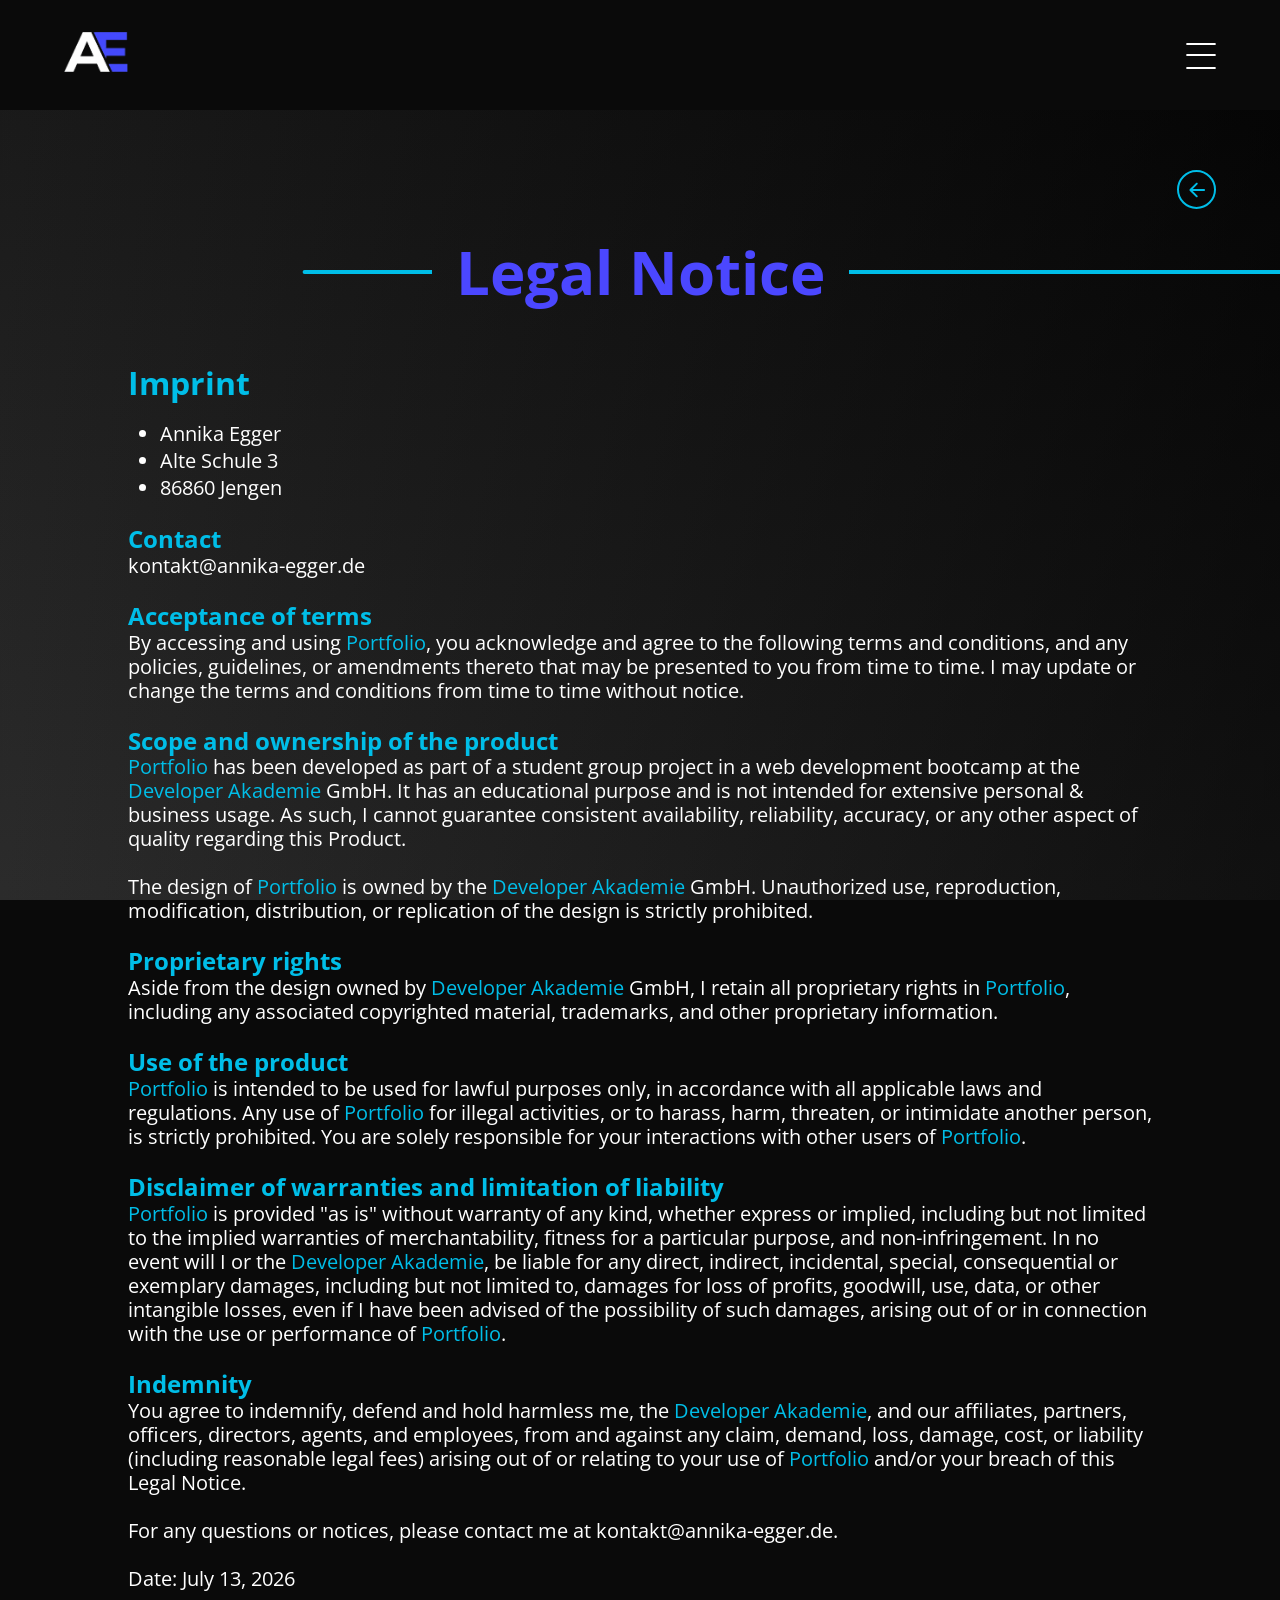
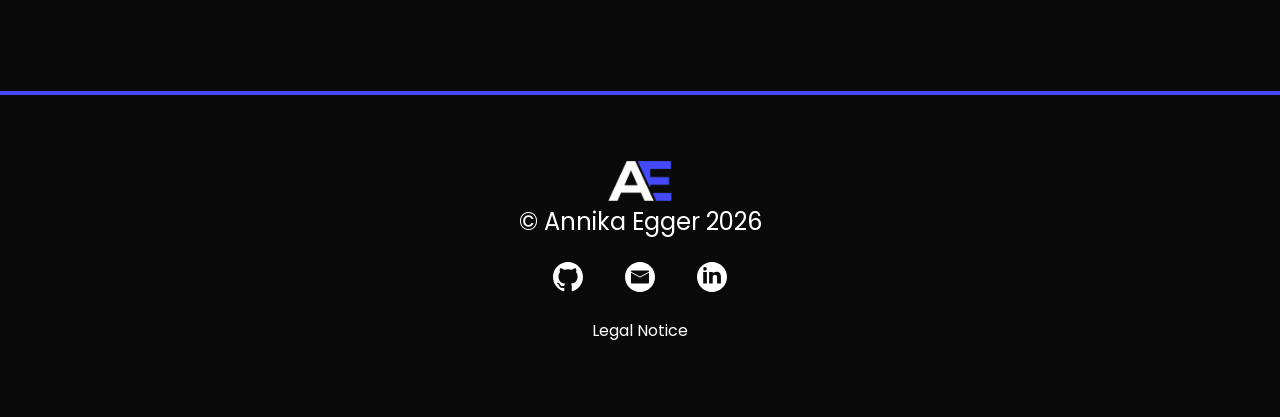
==== commit 794faf1e: "refactor: cleaning up all css files" ====
--- a/legal-notice.html
+++ b/legal-notice.html
@@ -14,6 +14,7 @@
     <link rel="stylesheet" href="./styles/variables.css" />
     <link rel="stylesheet" href="./styles/standard.css" />
     <link rel="stylesheet" href="./styles/fonts.css" />
+    <link rel="stylesheet" href="./styles/header.css" />
     <link rel="stylesheet" href="./styles/assets.css" />
     <link rel="stylesheet" href="./styles/legal.css" />
 
--- a/styles/variables.css
+++ b/styles/variables.css
@@ -1,21 +1,9 @@
 :root {
   --color-primary1: rgb(75, 71, 255);
   --color-primary2: rgba(0, 190, 232, 1);
-
-  /* --color-bg-dark: rgb(9, 14, 23); */
-  /* --color-bg-dark: rgba(8, 12, 22, 1); */
-  /* --color-bg-dark: rgba(10, 15, 28, 1); */
-  --color-bg-dark: rgb(16, 24, 32);
-  --color-bg-dark: rgb(1, 2, 6);
   --color-bg-dark: black;
-  /* --color-bg-dark: rgb(5, 8, 20); */
-  /* --color-bg-dark: rgba(14, 20, 36, 1); */
-  /* --color-bg-dark: black; */ /* --color-bg-dark: rgba(20, 29, 47, 1); */
-  /* --color-bg-dark: rgb(38, 38, 38); */
-  /* --color-bg-dark: rgba(0, 0, 0, 0.5); */
   --color-bg-medium: rgba(26, 39, 67, 1);
   --color-bg-soft: rgba(39, 51, 75, 1);
-
   --color-text-primary: white;
   --color-invalid: rgba(230, 28, 64, 1);
   --color-valid: rgba(112, 230, 28, 1);
@@ -26,7 +14,6 @@
   --transition-hover-default: 100ms ease-in-out;
   --transition-hover-long: 300ms ease-in-out;
   --transition-slide-in: transform 0.3s ease;
-
   --box-shadow-btn: 4px 4px 4px 0px rgba(0, 0, 0, 0.25);
 }
 
--- a/styles/standard.css
+++ b/styles/standard.css
@@ -11,5 +11,3 @@
   text-decoration: none;
   color: inherit;
 }
-
-/* Position, Box-Modell, Typografie, Farbe, Rest */
--- a/styles/header.css
+++ b/styles/header.css
@@ -0,0 +1,366 @@
+/* #region header */
+
+:root {
+  --header-height: 110px;
+}
+
+.site-header {
+  position: sticky;
+  top: 0;
+  z-index: 999;
+  display: flex;
+  justify-content: space-between;
+  align-items: center;
+
+  padding: 0 var(--content-limitation-lr);
+
+  width: 100%;
+
+  height: var(--header-height);
+  background-color: rgb(10, 10, 10);
+}
+
+.header-content {
+  display: flex;
+  justify-content: space-between;
+  align-items: center;
+  width: 100%;
+  z-index: 999;
+}
+
+.logo-initials {
+  height: 40px;
+}
+
+.logo {
+  display: flex;
+  gap: 8px;
+}
+
+.logo-name--header .letter,
+.logo-name--header .bracket {
+  font-size: 36px;
+}
+
+.letter {
+  font-weight: 700;
+}
+
+.bracket {
+  font-weight: 500;
+}
+
+.letter-colored1 {
+  color: var(--color-primary1);
+}
+
+.letter-colored2 {
+  color: var(--color-primary2);
+}
+
+.header-controls {
+  display: flex;
+  gap: 100px;
+}
+
+.header-nav ul {
+  display: flex;
+  gap: 30px;
+  list-style: none;
+}
+
+.header-nav {
+  font-size: 24px;
+}
+
+.header-active {
+  position: relative;
+  color: var(--color-primary1);
+}
+
+.header-active::after {
+  content: "";
+  position: absolute;
+  left: 0;
+  bottom: -5px;
+  height: 3px;
+  border-top-right-radius: 3px;
+  border-bottom-right-radius: 3px;
+  background-color: var(--color-primary2);
+  animation: 100ms drawLine linear both;
+}
+
+@keyframes drawLine {
+  from {
+    width: 0px;
+  }
+
+  to {
+    width: 56px;
+  }
+}
+
+.header-nav a:hover {
+  color: var(--color-primary1);
+}
+
+.language-switch {
+  display: flex;
+  gap: 18px;
+}
+
+.active-language {
+  cursor: default;
+}
+
+.burger-menu-header {
+  display: none;
+  flex-direction: column;
+  align-items: center;
+  justify-content: center;
+  position: relative;
+  height: 25px;
+  width: 30px;
+}
+
+.mobile-menu-wrapper {
+  position: fixed;
+  top: 0;
+  left: 0;
+  display: flex;
+  align-items: center;
+  justify-content: center;
+  width: 100dvw;
+  height: 100dvh;
+  background-color: rgba(18, 18, 18, 0.8);
+  z-index: 998;
+  text-align: center;
+  transform: translateX(100dvw);
+  transition: var(--transition-slide-in);
+}
+
+.mobile-menu ul {
+  list-style: none;
+  display: flex;
+  flex-direction: column;
+  gap: 32px;
+  font-size: 24px;
+}
+
+.language-btn-mobile {
+  color: white;
+}
+
+.language-btn-mobile-active {
+  color: var(--color-primary1);
+  font-weight: 600;
+}
+
+.link-mobile-menu {
+  position: relative;
+}
+
+.link-mobile-menu-active {
+  color: var(--color-primary1);
+}
+
+.link-mobile-menu-active::after {
+  content: "";
+  position: absolute;
+  left: 0;
+  bottom: -5px;
+  width: 56px;
+  height: 3px;
+  border-top-right-radius: 3px;
+  border-bottom-right-radius: 3px;
+  background-color: var(--color-primary2);
+}
+
+.burger-menu-hidden-checkbox {
+  z-index: 10;
+  appearance: none;
+  background-color: transparent;
+  width: 30px;
+  height: 50px;
+}
+
+.burger-menu-line {
+  position: absolute;
+  width: 30px;
+  border: 1px solid white;
+  border-radius: 2px;
+  background-color: white;
+  transform-origin: center;
+  animation-duration: 500ms;
+  animation-timing-function: ease-in-out;
+  animation-fill-mode: forwards;
+}
+
+.burger-menu-line1 {
+  top: 0px;
+}
+
+.burger-menu-line2 {
+  top: 12px;
+}
+
+.burger-menu-line3 {
+  top: 24px;
+}
+
+.site-header:has(.burger-menu-hidden-checkbox:checked) .mobile-menu-wrapper {
+  transform: translateX(0);
+  transition: var(--transition-slide-in);
+}
+
+body:has(.burger-menu-hidden-checkbox:checked) {
+  overflow: hidden;
+}
+
+.burger-menu-hidden-checkbox:checked ~ .burger-menu-line-1 {
+  animation-name: animateLine1-open;
+}
+.burger-menu-hidden-checkbox:not(:checked) ~ .burger-menu-line-1 {
+  animation-name: animateLine1-close;
+}
+
+.burger-menu-hidden-checkbox:checked ~ .burger-menu-line-2 {
+  animation-name: animateLine2-open;
+}
+.burger-menu-hidden-checkbox:not(:checked) ~ .burger-menu-line-2 {
+  animation-name: animateLine2-close;
+}
+
+.burger-menu-hidden-checkbox:checked ~ .burger-menu-line-3 {
+  animation-name: animateLine3-open;
+}
+.burger-menu-hidden-checkbox:not(:checked) ~ .burger-menu-line-3 {
+  animation-name: animateLine3-close;
+}
+
+@keyframes animateLine1-open {
+  0% {
+    top: 0;
+    rotate: 0deg;
+  }
+  25% {
+    top: 0;
+    rotate: 0deg;
+  }
+  50% {
+    top: 12px;
+    rotate: -51deg;
+  }
+  100% {
+    top: 12px;
+    rotate: -46.5deg;
+  }
+}
+
+@keyframes animateLine1-close {
+  0% {
+    top: 12px;
+    rotate: -46.5deg;
+  }
+  50% {
+    top: 12px;
+    rotate: -51deg;
+  }
+  75% {
+    top: 0;
+    rotate: 0deg;
+  }
+  100% {
+    top: 0;
+    rotate: 0deg;
+  }
+}
+
+@keyframes animateLine2-open {
+  0% {
+    width: 30px;
+  }
+  25% {
+    width: 10px;
+  }
+  50% {
+    width: 5px;
+  }
+  100% {
+    width: 0px;
+  }
+}
+
+@keyframes animateLine2-close {
+  0% {
+    width: 0px;
+  }
+  50% {
+    width: 5px;
+  }
+  75% {
+    width: 10px;
+  }
+  100% {
+    width: 30px;
+  }
+}
+
+@keyframes animateLine3-open {
+  0% {
+    top: 24px;
+    rotate: 0deg;
+  }
+  25% {
+    top: 24px;
+    rotate: 0deg;
+  }
+  50% {
+    top: 12px;
+    rotate: 51deg;
+  }
+  100% {
+    top: 12px;
+    rotate: 46.5deg;
+  }
+}
+
+@keyframes animateLine3-close {
+  0% {
+    top: 12px;
+    rotate: 46.5deg;
+  }
+  50% {
+    top: 12px;
+    rotate: 51deg;
+  }
+  75% {
+    top: 24px;
+    rotate: 0deg;
+  }
+  100% {
+    top: 24px;
+    rotate: 0deg;
+  }
+}
+
+/* #endregion */
+
+/* #region header responsive */
+@media screen and (max-width: 1280px) {
+  .header-controls {
+    display: none;
+  }
+
+  .burger-menu-header {
+    display: flex;
+  }
+}
+
+@media screen and (max-width: 480px) {
+  :root {
+    --header-height: 64px;
+  }
+}
+
+/* #endregion */
--- a/styles/assets.css
+++ b/styles/assets.css
@@ -2,6 +2,19 @@
 
 button {
   transition: var(--transition-hover-default);
+  background: none;
+  border: none;
+  padding: 0;
+  margin: 0;
+  cursor: pointer;
+  -webkit-appearance: none;
+  appearance: none;
+  outline: inherit;
+}
+
+button:focus-visible {
+  outline: 2px solid black;
+  outline-offset: 2px;
 }
 
 .btn {
@@ -68,7 +81,6 @@
   height: 32px;
   width: 38px;
   text-align: center;
-  /* padding: 5px 8px; */
   font-size: 18px;
   line-height: 1;
   transition: background-color var(--transition-hover-default);
@@ -99,6 +111,8 @@
 
 /* #endregion */
 
+/* #region links */
+
 a {
   transition: var(--transition-hover-default);
 }
@@ -106,6 +120,8 @@
 a:hover {
   transition: var(--transition-hover-default);
 }
+
+/* #endregion */
 
 /* #region custom checkbox */
 
@@ -124,9 +140,6 @@
 .checkbox-container:hover {
   background-color: rgba(24, 55, 113, 1);
 }
-/* .checkbox-container input[type="checkbox"]:focus-visible {
-  outline: 2px solid black;
-} */
 
 .checkbox-container:has(input[type="checkbox"]:checked) {
   background: url(../assets/icons/check_box.svg) no-repeat center;
@@ -143,15 +156,9 @@
   height: 24px;
 }
 
-/* input[type="checkbox"] {
-  appearance: none;
-  width: 24px;
-  height: 24px;
-  outline: none;
-  border: none;
-} */
+/* #endregion */
 
-/* #endregion */
+/* #region responsive */
 
 @media screen and (max-width: 1280px) {
   .btn-main.btn-primary1--filled {
@@ -159,12 +166,19 @@
   }
 }
 
-@media screen and (max-width: 768px) {
-}
-
 @media screen and (max-width: 480px) {
   .btn-main {
     font-size: 20px;
     padding: 8px 16px;
   }
+
+  .btn-main.btn-primary1--filled:not(:disabled):hover {
+    padding: 12px 24px;
+  }
+
+  .btn-main.btn-primary1--filled {
+    margin: 4px 8px;
+  }
 }
+
+/* #endregion */
--- a/styles/legal.css
+++ b/styles/legal.css
@@ -64,10 +64,6 @@
   color: var(--color-primary1);
   font-size: 60px;
   font-weight: 700;
-  /* hyphens: auto;
-  -webkit-hyphens: auto;
-  overflow-wrap: break-word; */
-  /* word-break: break-all; */
 }
 
 #content-wrapper-privacy-policy ul {
@@ -104,6 +100,7 @@
   color: var(--color-primary2);
 }
 
+/* #region responsive */
 @media screen and (max-width: 1280px) {
   .go-back-btn {
     display: unset;
@@ -146,3 +143,5 @@
     width: 100%;
   }
 }
+
+/* #endregion */
--- a/style.css
+++ b/style.css
@@ -1,39 +1,13 @@
 /* #region general */
 
 body {
-  /* background-color: rgba(255, 255, 255, 0.07); */
   color: var(--color-text-primary);
-}
-
-body {
-  background-color: #000000;
+  background-color: rgb(10, 10, 10);
   background-image:
-    radial-gradient(
-      circle at 20% 10%,
-      rgba(255, 255, 255, 0.07) 0%,
-      rgba(0, 0, 0, 0.4) 40%,
-      transparent 80%
-    ),
-    radial-gradient(
-      circle at 80% 40%,
-      rgba(255, 255, 255, 0.05) 0%,
-      rgba(0, 0, 0, 0.4) 40%,
-      transparent 80%
-    ),
-    radial-gradient(
-      circle at 20% 70%,
-      rgba(255, 255, 255, 0.06) 0%,
-      rgba(0, 0, 0, 0.4) 40%,
-      transparent 80%
-    ),
-    radial-gradient(
-      circle at 80% 95%,
-      rgba(255, 255, 255, 0.04) 0%,
-      rgba(0, 0, 0, 0.4) 40%,
-      transparent 80%
-    );
-  background-attachment: scroll;
-  background-repeat: no-repeat;
+    linear-gradient(to right, rgba(255, 255, 255, 0.07), rgba(0, 0, 0, 0.4)),
+    linear-gradient(to top, rgba(255, 255, 255, 0.07), rgba(0, 0, 0, 0.4));
+  background-attachment: fixed;
+  background-size: cover;
   min-height: 100vh;
   background-size: 100% 100%;
 }
@@ -60,18 +34,6 @@
 section {
   position: relative;
   scroll-margin-top: 150px;
-  /* overflow-x: hidden; */
-}
-
-button {
-  background: none;
-  border: none;
-  padding: 0;
-  margin: 0;
-  cursor: pointer;
-  -webkit-appearance: none;
-  appearance: none;
-  outline: inherit;
 }
 
 button,
@@ -80,16 +42,10 @@
   font: inherit;
 }
 
-button:focus-visible {
-  outline: 2px solid black;
-  outline-offset: 2px;
-}
-
 .social-btn img {
   width: 30px;
 }
 
-.index-h1,
 .index-h2 {
   font-size: 90px;
   font-weight: 700;
@@ -185,17 +141,12 @@
 /* #region general responsive */
 
 @media screen and (max-width: 1500px) {
-  .index-h1 {
-    font-size: 74px;
-  }
-
   .bg-shadow {
     scale: 0.8;
   }
 }
 
 @media screen and (max-width: 1280px) {
-  .index-h1,
   .index-h2 {
     font-size: 46px;
   }
@@ -229,381 +180,6 @@
   .index-h1,
   .index-h2 {
     font-size: 36px;
-  }
-}
-
-/* #endregion */
-
-/* #region header */
-
-:root {
-  --header-height: 110px;
-}
-
-.site-header {
-  position: sticky;
-  top: 0;
-  z-index: 999;
-  display: flex;
-  justify-content: space-between;
-  align-items: center;
-
-  padding: 0 var(--content-limitation-lr);
-
-  width: 100%;
-
-  height: var(--header-height);
-  background-color: var(--color-bg-dark);
-}
-
-.header-content {
-  display: flex;
-  justify-content: space-between;
-  align-items: center;
-  width: 100%;
-
-  z-index: 999;
-}
-
-.logo-initials {
-  height: 40px;
-}
-
-.logo {
-  display: flex;
-  gap: 8px;
-}
-
-.logo-name--header .letter,
-.logo-name--header .bracket {
-  font-size: 36px;
-}
-
-.letter {
-  font-weight: 700;
-}
-
-.bracket {
-  font-weight: 500;
-}
-
-.letter-colored1 {
-  color: var(--color-primary1);
-}
-
-.letter-colored2 {
-  color: var(--color-primary2);
-}
-
-.header-controls {
-  display: flex;
-  gap: 100px;
-}
-
-.header-nav ul {
-  display: flex;
-  gap: 30px;
-  list-style: none;
-}
-
-.header-nav {
-  font-size: 24px;
-}
-
-.header-active {
-  position: relative;
-  color: var(--color-primary1);
-}
-
-.header-active::after {
-  content: "";
-  position: absolute;
-  left: 0;
-  bottom: -5px;
-  height: 3px;
-  border-top-right-radius: 3px;
-  border-bottom-right-radius: 3px;
-  background-color: var(--color-primary2);
-  animation: 100ms drawLine linear both;
-}
-
-@keyframes drawLine {
-  from {
-    width: 0px;
-  }
-
-  to {
-    width: 56px;
-  }
-}
-
-.header-nav a:hover {
-  color: var(--color-primary1);
-}
-
-.language-switch {
-  display: flex;
-  gap: 18px;
-}
-
-.active-language {
-  cursor: default;
-}
-
-.burger-menu-header {
-  display: none;
-  flex-direction: column;
-  align-items: center;
-  justify-content: center;
-
-  position: relative;
-  /* gap: 12px; */
-  height: 25px;
-  width: 30px;
-}
-
-.mobile-menu-wrapper {
-  position: fixed;
-  top: 0;
-  left: 0;
-  display: flex;
-  align-items: center;
-  justify-content: center;
-  width: 100dvw;
-  height: 100dvh;
-  background-color: rgba(20, 29, 47, 0.8);
-  z-index: 998;
-  text-align: center;
-  transform: translateX(100dvw);
-
-  transition: var(--transition-slide-in);
-}
-
-.mobile-menu ul {
-  list-style: none;
-  display: flex;
-  flex-direction: column;
-  gap: 32px;
-  font-size: 24px;
-}
-
-.language-btn-mobile {
-  color: white;
-}
-
-.language-btn-mobile-active {
-  color: var(--color-primary1);
-  font-weight: 600;
-}
-
-.link-mobile-menu {
-  position: relative;
-}
-
-.link-mobile-menu-active {
-  color: var(--color-primary1);
-}
-
-.link-mobile-menu-active::after {
-  content: "";
-  position: absolute;
-  left: 0;
-  bottom: -5px;
-  width: 56px;
-  height: 3px;
-  border-top-right-radius: 3px;
-  border-bottom-right-radius: 3px;
-  background-color: var(--color-primary2);
-}
-
-.burger-menu-hidden-checkbox {
-  z-index: 10;
-  appearance: none;
-  background-color: transparent;
-  width: 30px;
-  height: 50px;
-}
-
-.burger-menu-line {
-  position: absolute;
-  width: 30px;
-  border: 1px solid white;
-  border-radius: 2px;
-  background-color: white;
-  transform-origin: center;
-
-  animation-duration: 500ms;
-  animation-timing-function: ease-in-out;
-  animation-fill-mode: forwards;
-}
-
-.burger-menu-line1 {
-  top: 0px;
-}
-
-.burger-menu-line2 {
-  top: 12px;
-}
-
-.burger-menu-line3 {
-  top: 24px;
-}
-
-.site-header:has(.burger-menu-hidden-checkbox:checked) .mobile-menu-wrapper {
-  transform: translateX(0);
-  transition: var(--transition-slide-in);
-}
-
-body:has(.burger-menu-hidden-checkbox:checked) {
-  overflow: hidden;
-}
-
-.burger-menu-hidden-checkbox:checked ~ .burger-menu-line-1 {
-  animation-name: animateLine1-open;
-}
-.burger-menu-hidden-checkbox:not(:checked) ~ .burger-menu-line-1 {
-  animation-name: animateLine1-close;
-}
-
-.burger-menu-hidden-checkbox:checked ~ .burger-menu-line-2 {
-  animation-name: animateLine2-open;
-}
-.burger-menu-hidden-checkbox:not(:checked) ~ .burger-menu-line-2 {
-  animation-name: animateLine2-close;
-}
-
-.burger-menu-hidden-checkbox:checked ~ .burger-menu-line-3 {
-  animation-name: animateLine3-open;
-}
-.burger-menu-hidden-checkbox:not(:checked) ~ .burger-menu-line-3 {
-  animation-name: animateLine3-close;
-}
-
-@keyframes animateLine1-open {
-  0% {
-    top: 0;
-    rotate: 0deg;
-  }
-  25% {
-    top: 0;
-    rotate: 0deg;
-  }
-  50% {
-    top: 12px;
-    rotate: -51deg;
-  }
-  100% {
-    top: 12px;
-    rotate: -46.5deg;
-  }
-}
-
-@keyframes animateLine1-close {
-  0% {
-    top: 12px;
-    rotate: -46.5deg;
-  }
-  50% {
-    top: 12px;
-    rotate: -51deg;
-  }
-  75% {
-    top: 0;
-    rotate: 0deg;
-  }
-  100% {
-    top: 0;
-    rotate: 0deg;
-  }
-}
-
-@keyframes animateLine2-open {
-  0% {
-    width: 30px;
-  }
-  25% {
-    width: 10px;
-  }
-  50% {
-    width: 5px;
-  }
-  100% {
-    width: 0px;
-  }
-}
-
-@keyframes animateLine2-close {
-  0% {
-    width: 0px;
-  }
-  50% {
-    width: 5px;
-  }
-  75% {
-    width: 10px;
-  }
-  100% {
-    width: 30px;
-  }
-}
-
-@keyframes animateLine3-open {
-  0% {
-    top: 24px;
-    rotate: 0deg;
-  }
-  25% {
-    top: 24px;
-    rotate: 0deg;
-  }
-  50% {
-    top: 12px;
-    rotate: 51deg;
-  }
-  100% {
-    top: 12px;
-    rotate: 46.5deg;
-  }
-}
-
-@keyframes animateLine3-close {
-  0% {
-    top: 12px;
-    rotate: 46.5deg;
-  }
-  50% {
-    top: 12px;
-    rotate: 51deg;
-  }
-  75% {
-    top: 24px;
-    rotate: 0deg;
-  }
-  100% {
-    top: 24px;
-    rotate: 0deg;
-  }
-}
-
-/* #endregion */
-
-/* #region header responsive */
-@media screen and (max-width: 1280px) {
-  .header-controls {
-    display: none;
-  }
-
-  .burger-menu-header {
-    display: flex;
-  }
-}
-
-@media screen and (max-width: 768px) {
-}
-
-@media screen and (max-width: 480px) {
-  :root {
-    --header-height: 64px;
   }
 }
 
@@ -616,8 +192,6 @@
   grid-template-columns: repeat(3, 1fr);
   align-content: center;
   padding: 120px var(--content-limitation-lr) 80px var(--content-limitation-lr);
-  height: 290px;
-
   border-top: 4px solid var(--color-primary1);
 }
 
@@ -631,10 +205,6 @@
   justify-self: center;
   align-self: center;
   font-size: 24px;
-}
-
-.logo-name--footer {
-  position: relative;
 }
 
 .legal-notice-footer {
@@ -657,10 +227,10 @@
   animation: 100ms drawLine linear both;
 }
 
-.logo-name--footer .letter,
-.logo-name--footer .bracket {
-  font-size: 40px;
-}
+.logo--footer {
+  margin-bottom: 4px;
+}
+
 /* #endregion */
 
 /* #region footer responsive */
@@ -670,26 +240,20 @@
     flex-direction: column;
     align-items: center;
     justify-content: center;
-    padding: 0 0;
-  }
-
-  .logo-name--footer {
-    margin-bottom: 32px;
+    padding: 66px 0 74px 0px;
+  }
+
+  .logo--footer {
+    margin-bottom: 54px;
   }
 
   .footer-copyright {
-    margin-bottom: 24px;
+    margin-bottom: 26px;
   }
 
   .footer-social-btns {
-    margin-bottom: 24px;
-  }
-}
-
-@media screen and (max-width: 768px) {
-}
-
-@media screen and (max-width: 480px) {
-}
-
-/* #endregion */
+    margin-bottom: 26px;
+  }
+}
+
+/* #endregion */
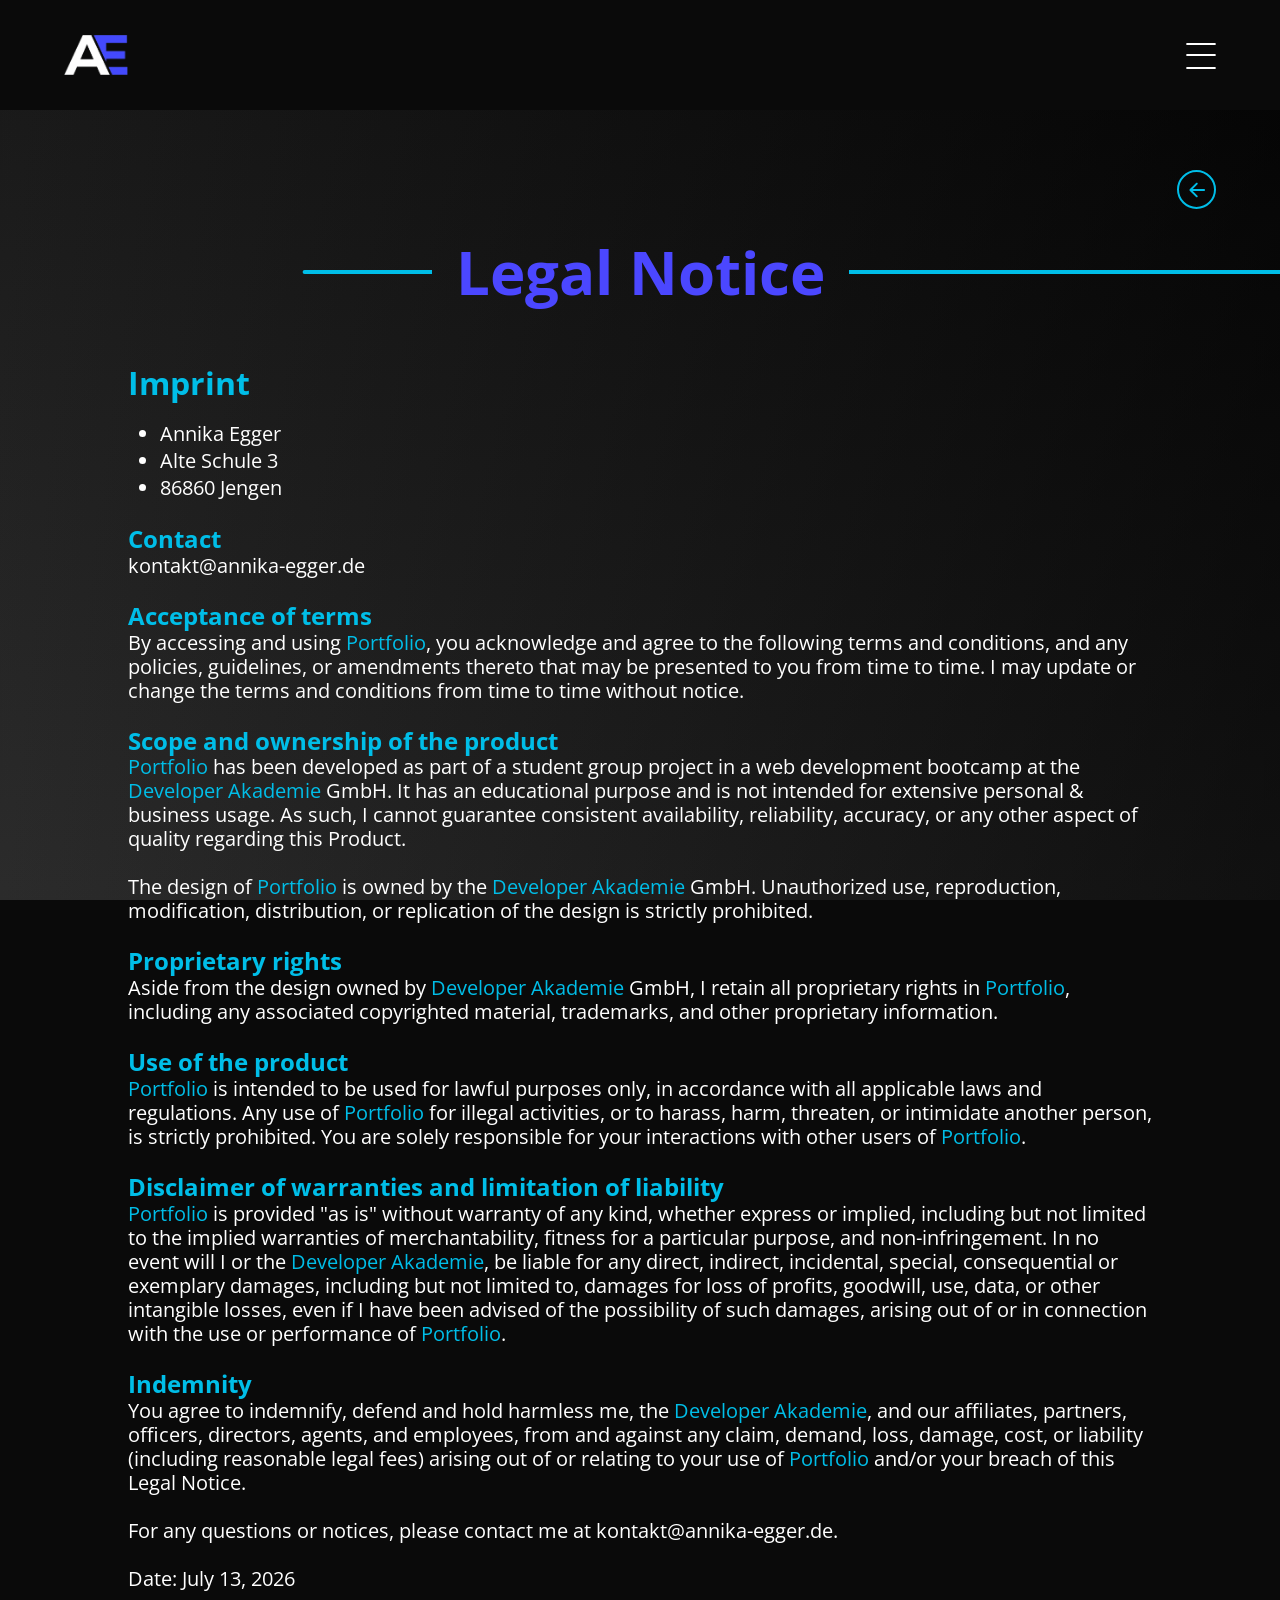
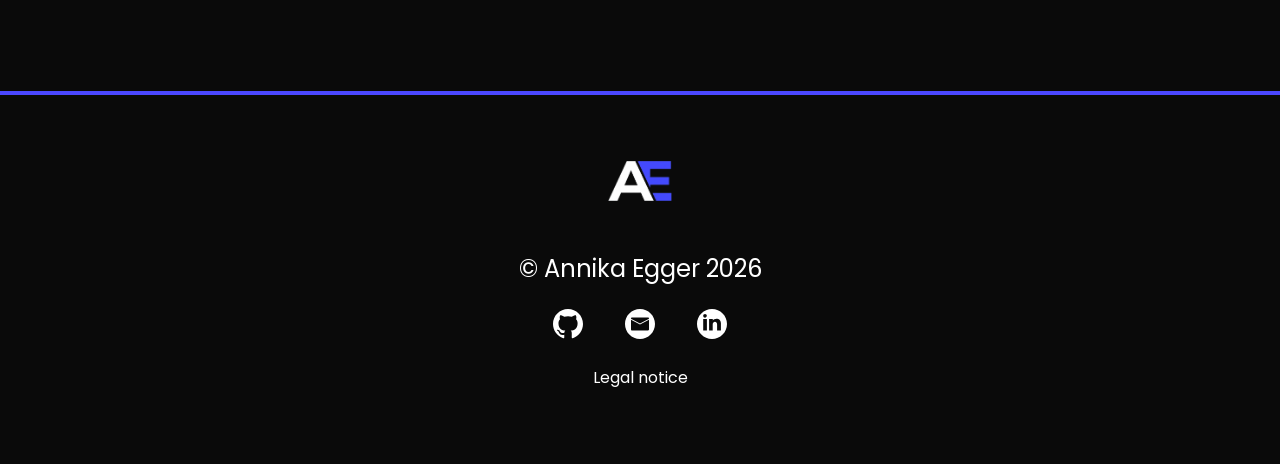
==== commit ae74c08c: "style: making the hero section fully responsive" ====
--- a/legal-notice.html
+++ b/legal-notice.html
@@ -21,20 +21,19 @@
     <link rel="stylesheet" href="./style.css" />
 
     <script src="./scripts/data.js"></script>
+    <script src="./scripts/language.js"></script>
     <script src="./scripts/legal-notice.js"></script>
     <script src="./script.js" defer></script>
   </head>
   <body onload="initLegalNotice()" class="body--legal">
     <header class="site-header">
       <div class="header-content">
-        <a href="index.html" class="logo logo-name--header">
-          <div class="logo-right">
-            <img
-              class="logo-initials"
-              src="./assets/img/logo-initials.png"
-              alt=""
-            />
-          </div>
+        <a href="index.html" class="logo logo--header">
+          <img
+            class="logo-initials"
+            src="./assets/img/logo-initials.png"
+            alt="AE Logo"
+          />
         </a>
 
         <div class="header-controls">
@@ -42,31 +41,31 @@
             <ul>
               <li>
                 <a
-                  onclick="changeActiveHeaderLink(event)"
                   class="header-link"
                   data-section="header"
                   data-key="about"
                   href="index.html#about-me-section"
+                  id="header-about-me"
                   >About me</a
                 >
               </li>
               <li>
                 <a
-                  onclick="changeActiveHeaderLink(event)"
                   class="header-link"
                   data-section="header"
                   data-key="skills"
                   href="index.html#my-skills-section"
+                  id="header-skills"
                   >Skills</a
                 >
               </li>
               <li>
                 <a
-                  onclick="changeActiveHeaderLink(event)"
                   class="header-link"
                   data-section="header"
                   data-key="portfolio"
                   href="index.html#portfolio-section"
+                  id="header-portfolio"
                   >Portfolio</a
                 >
               </li>
@@ -95,7 +94,7 @@
           <input
             class="burger-menu-hidden-checkbox"
             type="checkbox"
-            name=""
+            aria-label="Open Burger Menu"
             id="burger-menu-hidden-checkbox"
           />
           <div class="burger-menu-line burger-menu-line-1"></div>
@@ -109,38 +108,45 @@
           <ul>
             <li>
               <a
-                onclick="closeMobileMenu()"
-                class="link-mobile-menu-active"
+                onclick="selectSection()"
+                class="link-mobile-menu"
                 href="index.html#about-me-section"
                 data-section="burger_menu"
                 data-key="about"
+                id="menu-about-me"
                 >About me</a
               >
             </li>
             <li>
               <a
-                onclick="closeMobileMenu()"
+                class="link-mobile-menu"
+                onclick="selectSection()"
                 href="index.html#my-skills-section"
                 data-section="burger_menu"
                 data-key="skills"
+                id="menu-my-skills"
                 >My skills</a
               >
             </li>
             <li>
               <a
-                onclick="closeMobileMenu()"
+                class="link-mobile-menu"
+                onclick="selectSection()"
                 href="index.html#portfolio-section"
                 data-section="burger_menu"
                 data-key="portfolio"
+                id="menu-portfolio"
                 >Portfolio</a
               >
             </li>
             <li>
               <a
-                onclick="closeMobileMenu()"
+                class="link-mobile-menu"
+                onclick="selectSection()"
                 href="index.html#contact-section"
                 data-section="burger_menu"
                 data-key="contact"
+                id="menu-contact"
                 >Contact</a
               >
             </li>
@@ -233,123 +239,16 @@
         </div>
       </div>
 
-      <div class="content-wrapper" id="content-wrapper-legal-notice">
-        <!-- <article class="imprint-article">
-          <h2 class="legal-h2">Imprint</h2>
-          <ul>
-            <li>Annika Egger</li>
-            <li>Alte Schule 3</li>
-            <li>86860 Jengen</li>
-          </ul>
-        </article>
-
-        <article>
-          <h3>Contact</h3>
-          <p>kontakt@annika-egger.de</p>
-        </article>
-
-        <article>
-          <h3>Acceptance of terms</h3>
-          <p>
-            By accessing and using
-            <span class="color-highlight">Portfolio</span>, you acknowledge and
-            agree to the following terms and conditions, and any policies,
-            guidelines, or amendments thereto that may be presented to you from
-            time to time. I may update or change the terms and conditions from
-            time to time without notice.
-          </p>
-        </article>
-
-        <article>
-          <h3>Scope and ownership of the product</h3>
-          <p>
-            <span class="color-highlight">Portfolio</span> has been developed as
-            part of a student group project in a web development bootcamp at the
-            <span class="color-highlight">Developer Akademie</span> GmbH. It has
-            an educational purpose and is not intended for extensive personal &
-            business usage. As such, I cannot guarantee consistent availability,
-            reliability, accuracy, or any other aspect of quality regarding this
-            Product. <br /><br />
-            The design of
-            <span class="color-highlight">Portfolio</span> is owned by the
-            <span class="color-highlight">Developer Akademie</span> GmbH.
-            Unauthorized use, reproduction, modification, distribution, or
-            replication of the design is strictly prohibited.
-          </p>
-        </article>
-
-        <article>
-          <h3>Proprietary rights</h3>
-          <p>
-            Aside from the design owned by
-            <span class="color-highlight">Developer Akademie</span> GmbH, I
-            retain all proprietary rights in
-            <span class="color-highlight">Portfolio</span>, including any
-            associated copyrighted material, trademarks, and other proprietary
-            information.
-          </p>
-        </article>
-
-        <article>
-          <h3>Use of the product</h3>
-          <p>
-            <span class="color-highlight">Portfolio</span> is intended to be
-            used for lawful purposes only, in accordance with all applicable
-            laws and regulations. Any use of
-            <span class="color-highlight">Portfolio</span> for illegal
-            activities, or to harass, harm, threaten, or intimidate another
-            person, is strictly prohibited. You are solely responsible for your
-            interactions with other users of
-            <span class="color-highlight">Portfolio</span>.
-          </p>
-        </article>
-
-        <article>
-          <h3>Disclaimer of warranties and limitation of liability</h3>
-          <p>
-            <span class="color-highlight">Portfolio</span> is provided "as is"
-            without warranty of any kind, whether express or implied, including
-            but not limited to the implied warranties of merchantability,
-            fitness for a particular purpose, and non-infringement. In no event
-            will I or the
-            <span class="color-highlight">Developer Akademie</span>, be liable
-            for any direct, indirect, incidental, special, consequential or
-            exemplary damages, including but not limited to, damages for loss of
-            profits, goodwill, use, data, or other intangible losses, even if I
-            have been advised of the possibility of such damages, arising out of
-            or in connection with the use or performance of
-            <span class="color-highlight">Portfolio</span>.
-          </p>
-        </article>
-
-        <article>
-          <h3>Indemnity</h3>
-          <p>
-            You agree to indemnify, defend and hold harmless me, the
-            <span class="color-highlight">Developer Akademie</span>, and our
-            affiliates, partners, officers, directors, agents, and employees,
-            from and against any claim, demand, loss, damage, cost, or liability
-            (including reasonable legal fees) arising out of or relating to your
-            use of <span class="color-highlight">Portfolio</span> and/or your
-            breach of this Legal Notice. <br /><br />
-            For any questions or notices, please contact me at
-            <a href="mailto:kontakt@annika-egger.de">kontakt@annika-egger.de</a
-            >. <br /><br />
-            Date: July 13, 2026
-          </p>
-        </article> -->
-      </div>
+      <div class="content-wrapper" id="content-wrapper-legal-notice"></div>
     </main>
 
     <footer class="site-footer">
-      <a href="index.html" class="logo logo-name--header">
-        <div class="logo-right">
-          <img
-            class="logo-initials"
-            src="./assets/img/logo-initials.png"
-            alt=""
-          />
-        </div>
+      <a href="index.html" class="logo logo--footer">
+        <img
+          class="logo-initials"
+          src="./assets/img/logo-initials.png"
+          alt="AE Logo"
+        />
       </a>
 
       <p class="footer-copyright">© Annika Egger 2026</p>
@@ -378,7 +277,7 @@
 
       <a
         class="legal-notice-footer"
-        href="./legal-notice.html"
+        href="#"
         data-section="footer"
         data-key="legal_notice"
         >Legal Notice</a
--- a/styles/header.css
+++ b/styles/header.css
@@ -7,7 +7,7 @@
 .site-header {
   position: sticky;
   top: 0;
-  z-index: 999;
+  z-index: 998;
   display: flex;
   justify-content: space-between;
   align-items: center;
@@ -127,7 +127,7 @@
   position: fixed;
   top: 0;
   left: 0;
-  display: flex;
+  display: none;
   align-items: center;
   justify-content: center;
   width: 100dvw;
@@ -355,6 +355,10 @@
   .burger-menu-header {
     display: flex;
   }
+
+  .mobile-menu-wrapper {
+    display: flex;
+  }
 }
 
 @media screen and (max-width: 480px) {
--- a/styles/assets.css
+++ b/styles/assets.css
@@ -101,6 +101,10 @@
   color: var(--color-primary2);
 }
 
+.btn-header:focus {
+  outline: 1px solid white;
+}
+
 .social-btn {
   display: flex;
 }
--- a/style.css
+++ b/style.css
@@ -136,6 +136,34 @@
   transform: translateY(0);
 }
 
+.rotation-warning {
+  position: fixed;
+  top: 0;
+  left: 0;
+  width: 100dvw;
+  height: 100dvh;
+  background-color: rgba(18, 18, 18, 1);
+  display: none;
+  align-items: center;
+  justify-content: center;
+  z-index: 999;
+}
+
+.rotation-warning img {
+  max-width: 130px;
+  animation: rotatePhone 3s ease-in-out forwards infinite;
+}
+
+@keyframes rotatePhone {
+  from {
+    rotate: 0deg;
+  }
+
+  to {
+    rotate: 90deg;
+  }
+}
+
 /* #endregion */
 
 /* #region general responsive */
@@ -177,9 +205,18 @@
 }
 
 @media screen and (max-width: 375px) {
-  .index-h1,
   .index-h2 {
     font-size: 36px;
+  }
+}
+
+@media (orientation: landscape) and (max-width: 1000px) {
+  .rotation-warning {
+    display: flex;
+  }
+
+  body {
+    overflow: hidden;
   }
 }
 
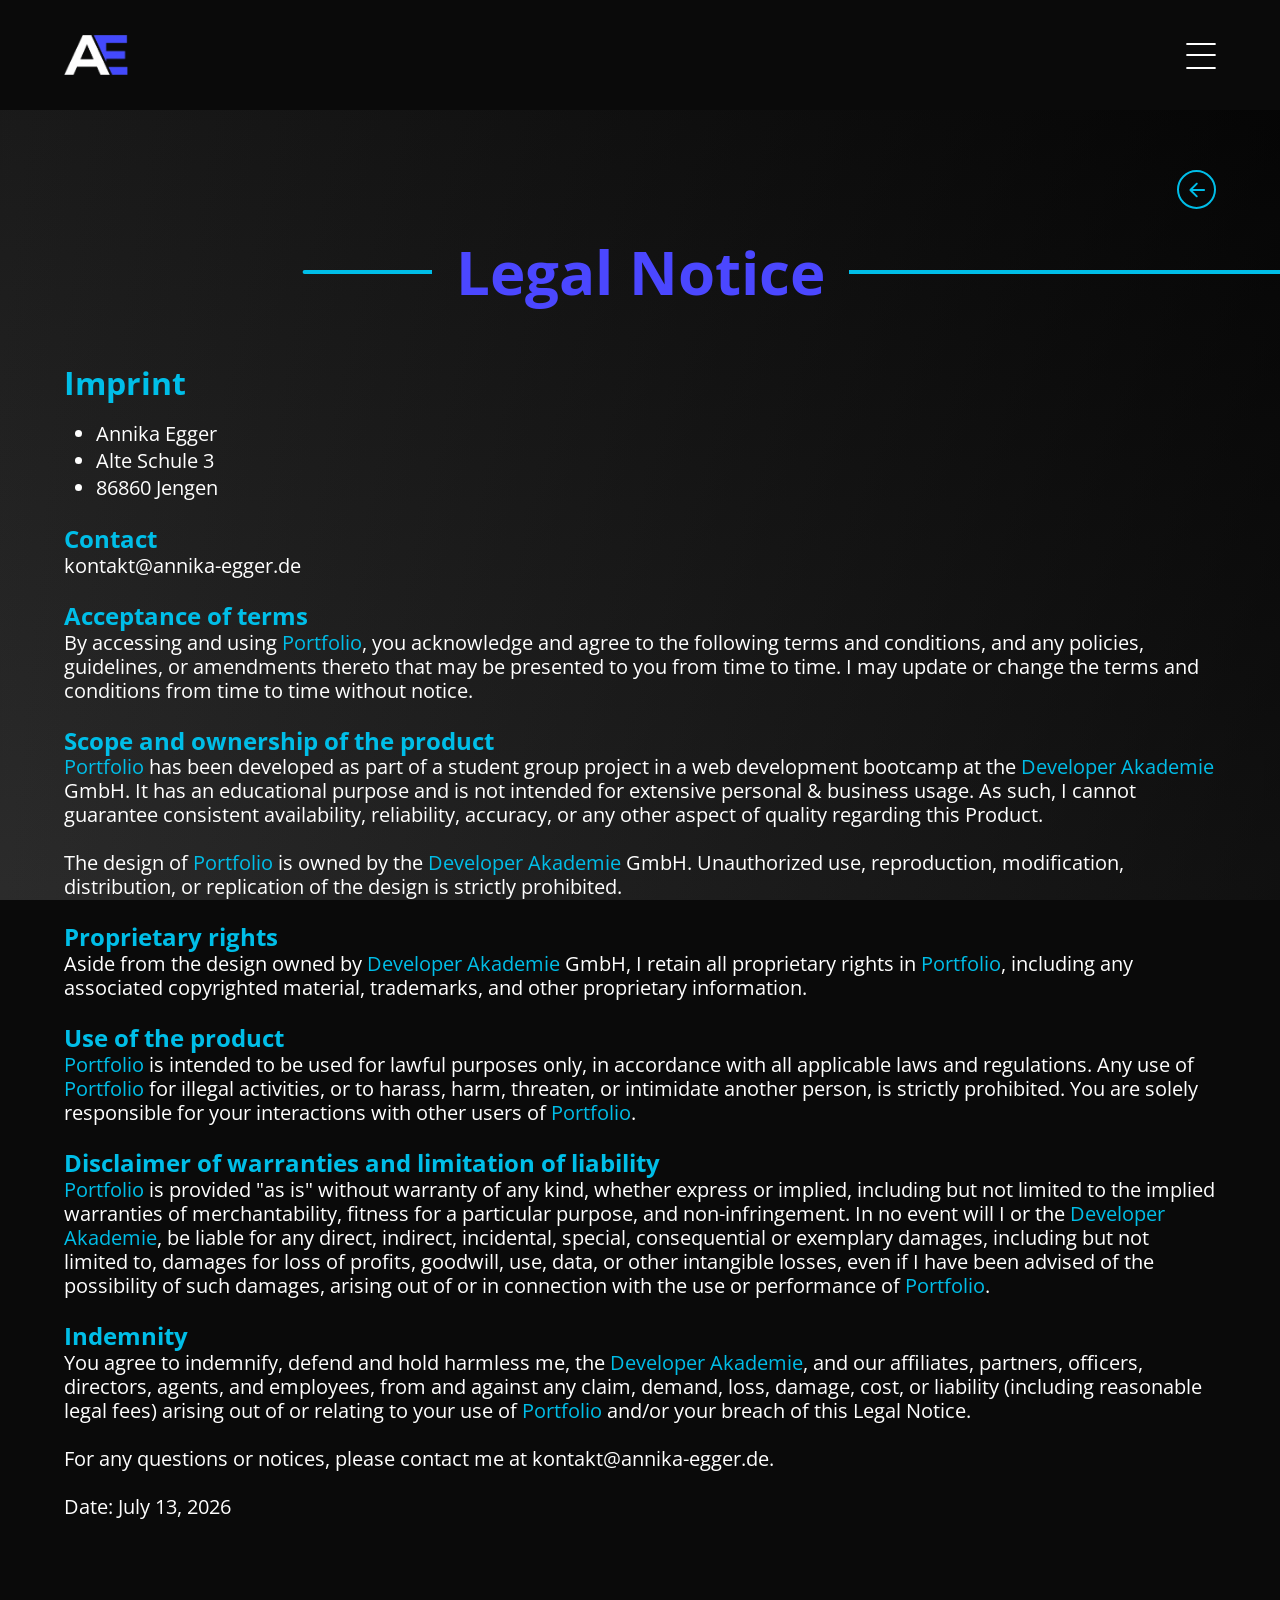
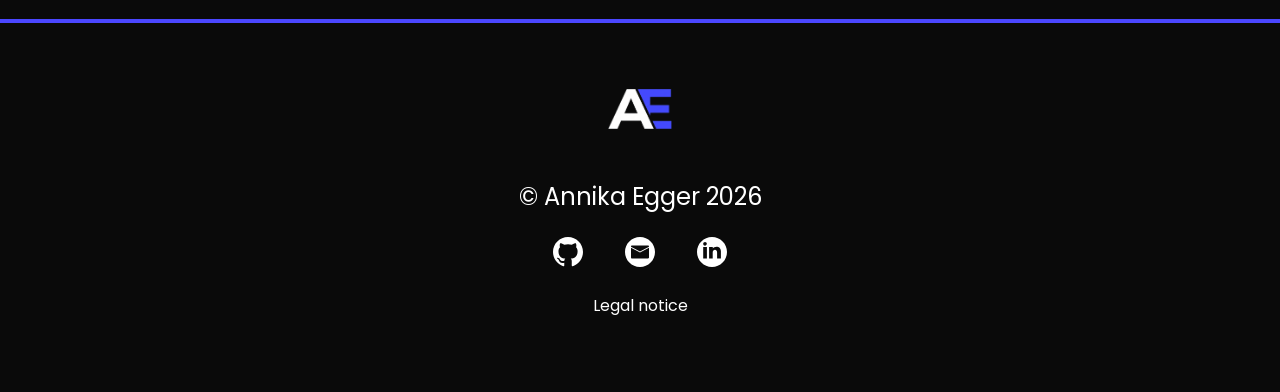
==== commit 1b91944d: "fix: some small fixes to the design, html, logo, favicon" ====
--- a/legal-notice.html
+++ b/legal-notice.html
@@ -7,7 +7,7 @@
 
     <link
       rel="shortcut icon"
-      href="./assets/img/logo-initials.png"
+      href="./assets/img/logo-initials-square.png"
       type="image/x-icon"
     />
 
@@ -262,7 +262,11 @@
           <img src="./assets/icons/github.svg" alt="Github Logo" />
         </a>
 
-        <a href="mailto:kontakt@annika-egger.de" class="social-btn">
+        <a
+          target="_blank"
+          href="mailto:kontakt@annika-egger.de"
+          class="social-btn"
+        >
           <img src="./assets/icons/mail.svg" alt="Email Logo" />
         </a>
 
--- a/styles/variables.css
+++ b/styles/variables.css
@@ -64,9 +64,3 @@
     --space-xl: 16px;
   }
 }
-
-@media screen and (max-width: 375px) {
-  :root {
-    --padding-lr: 8px;
-  }
-}
